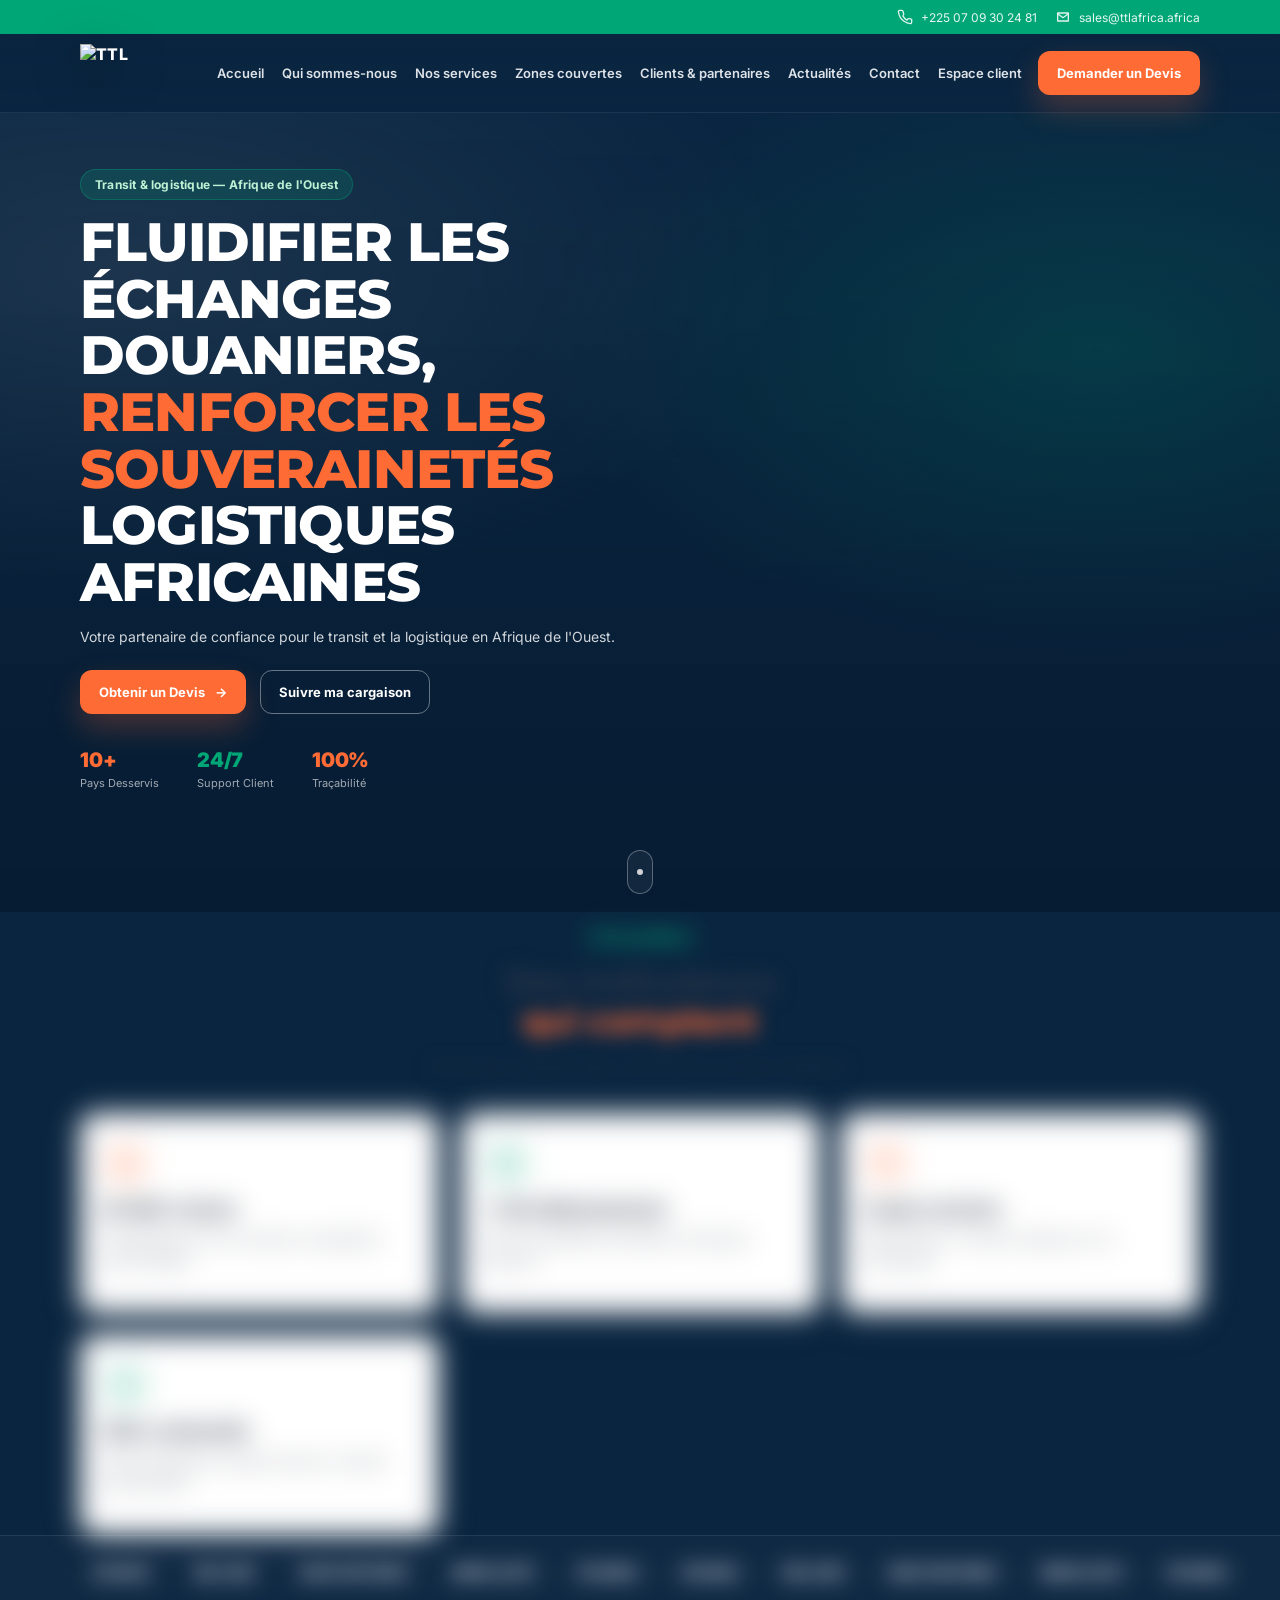
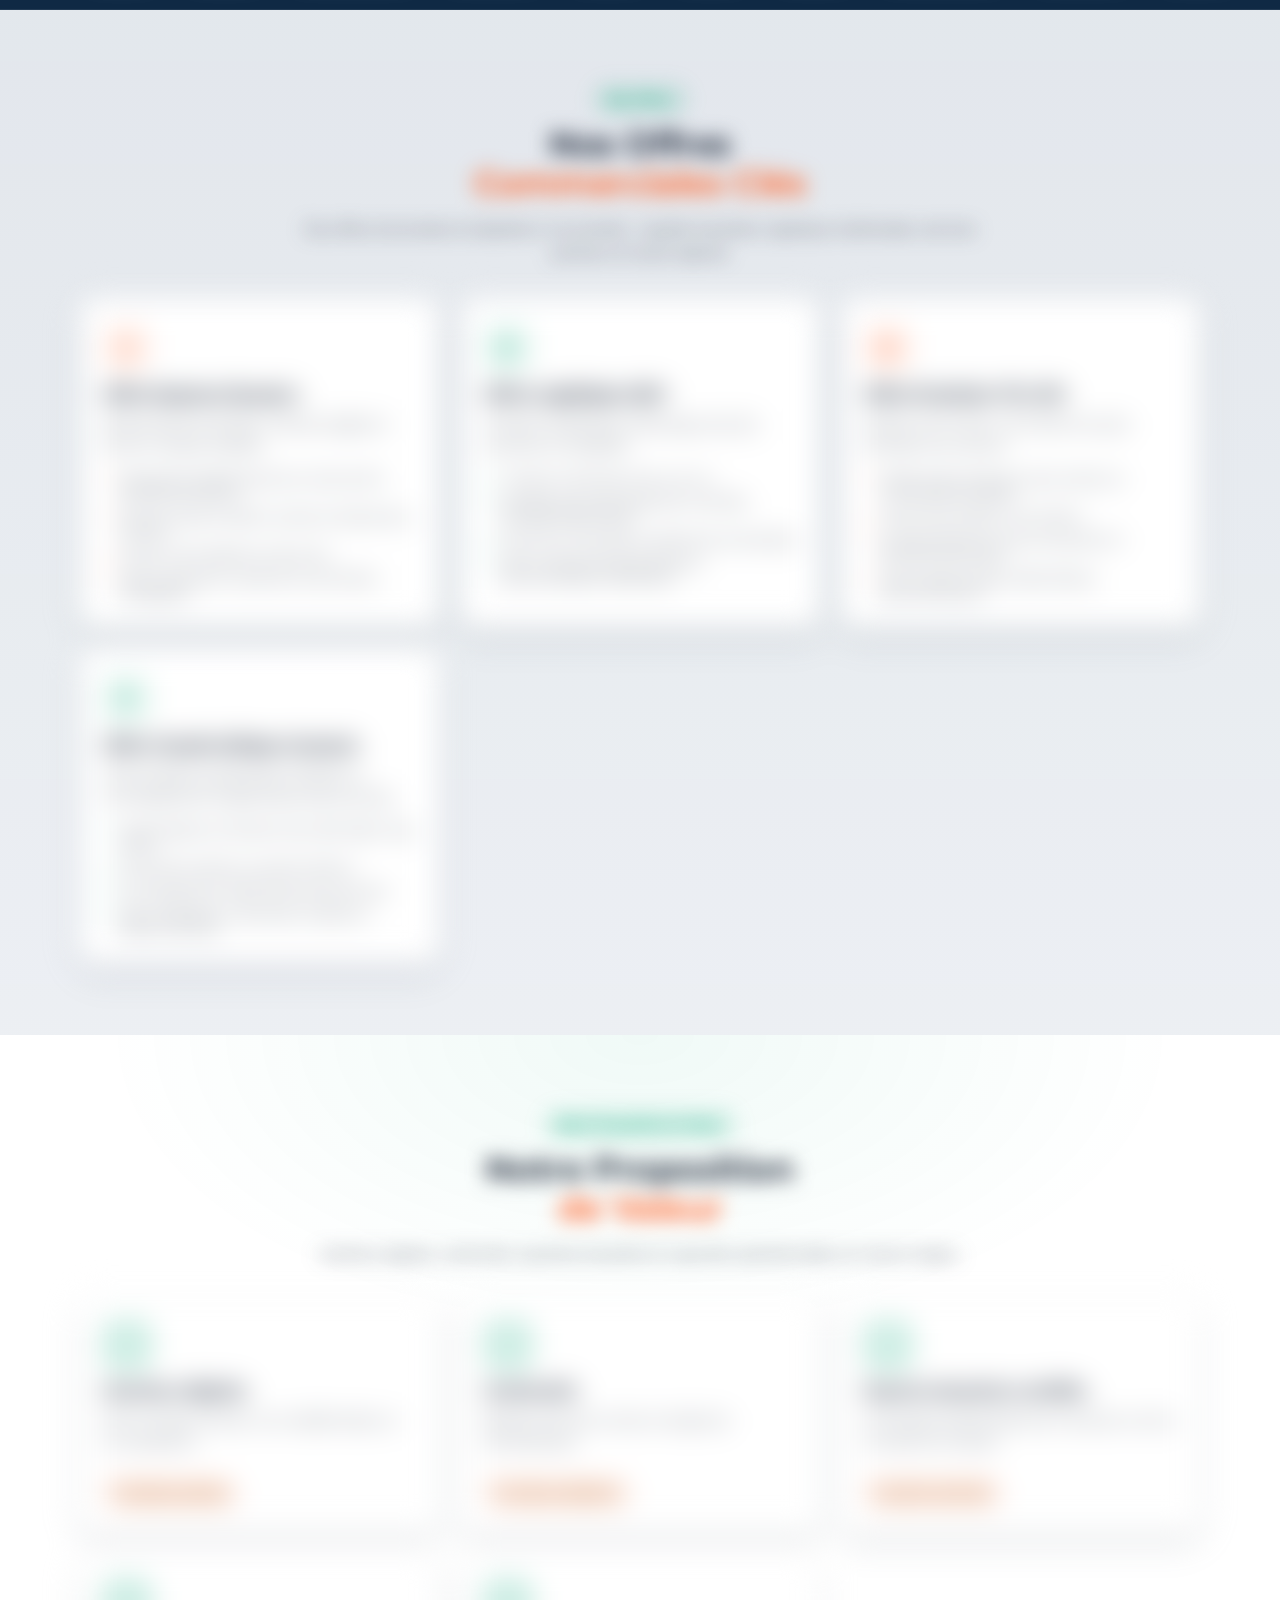
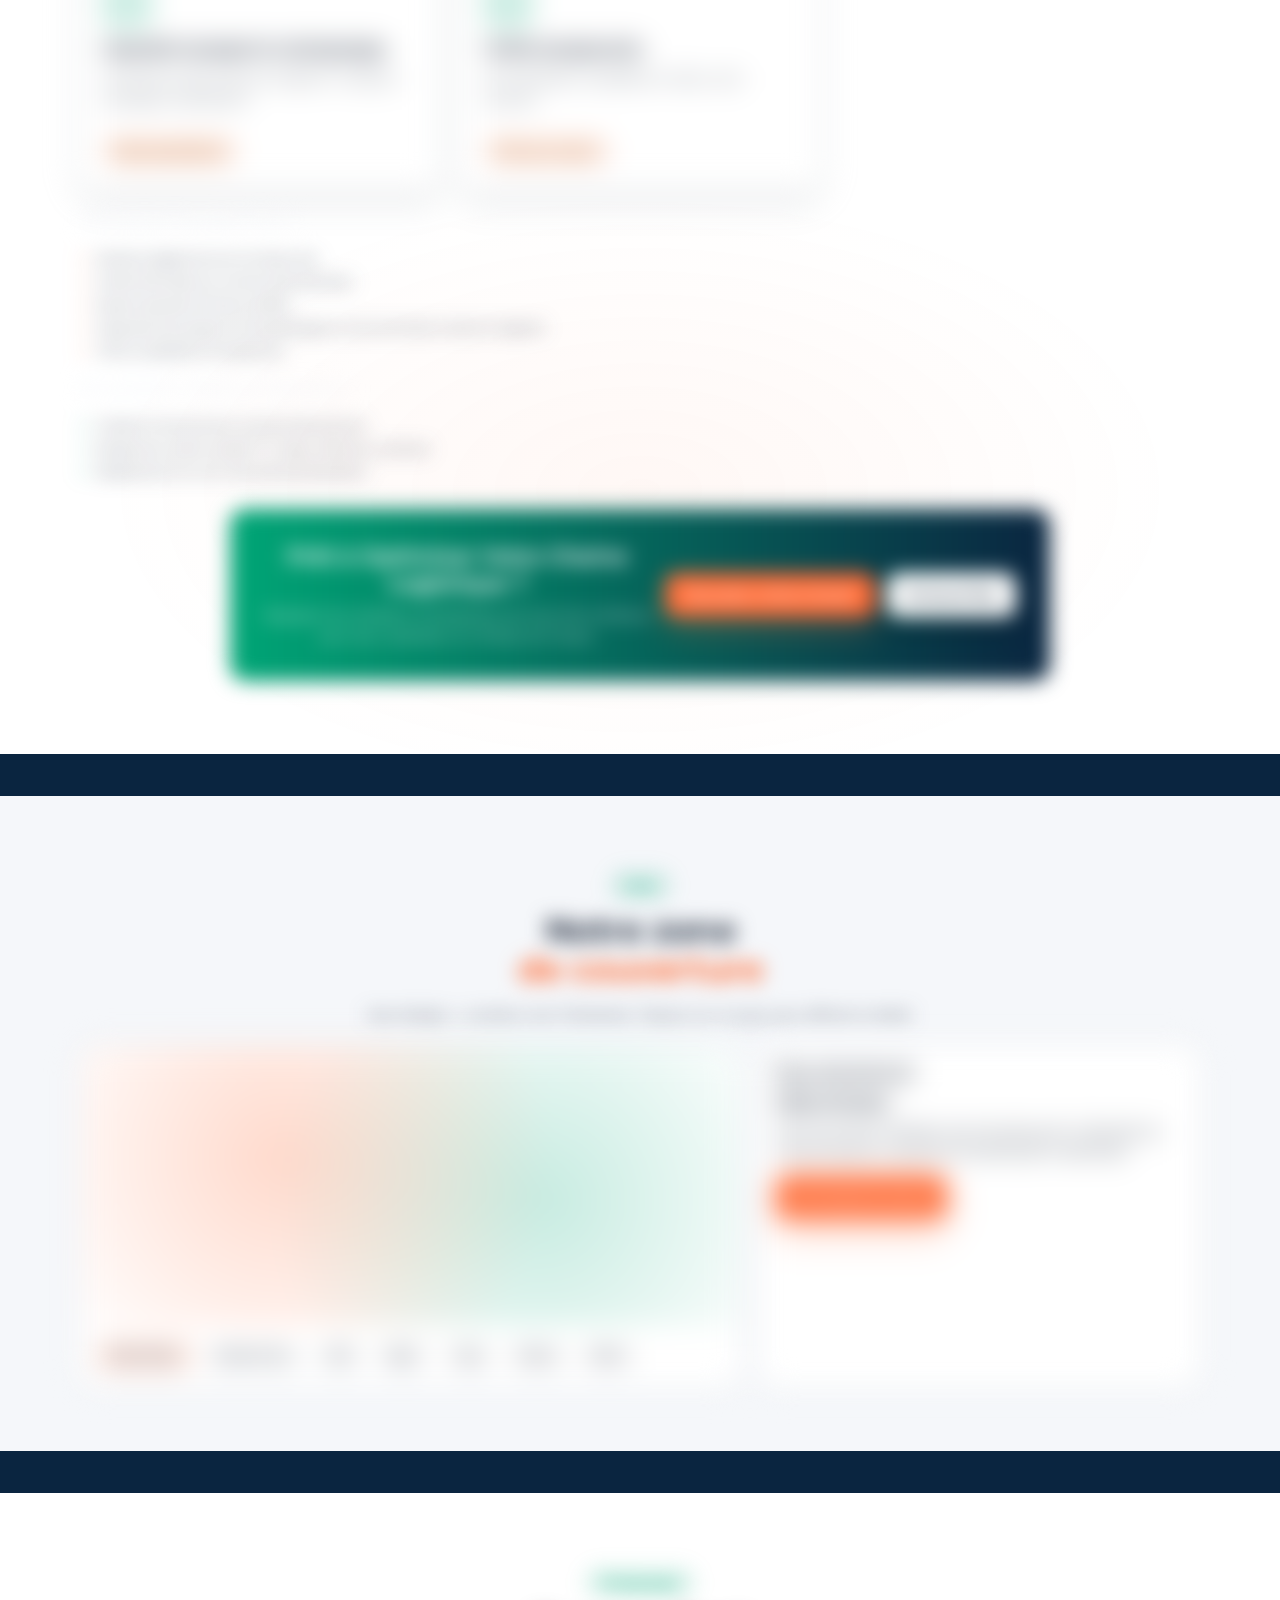
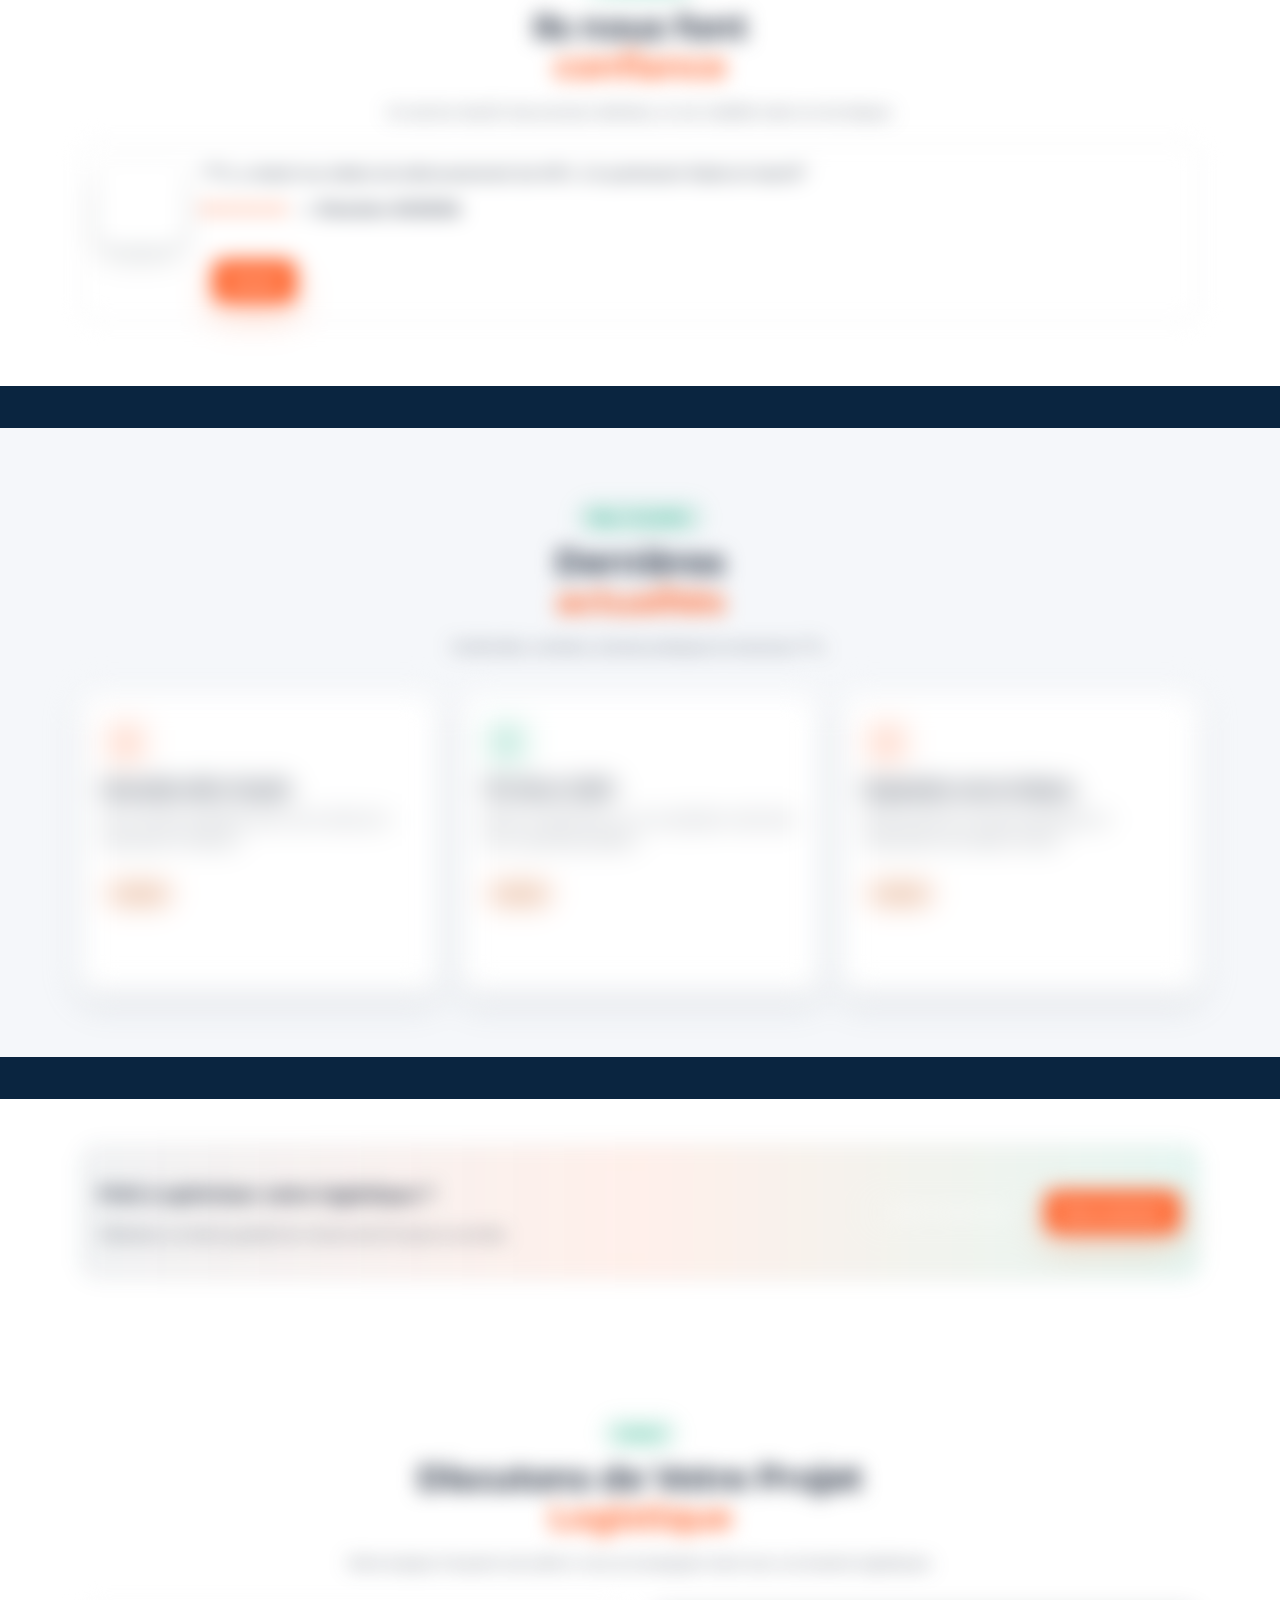
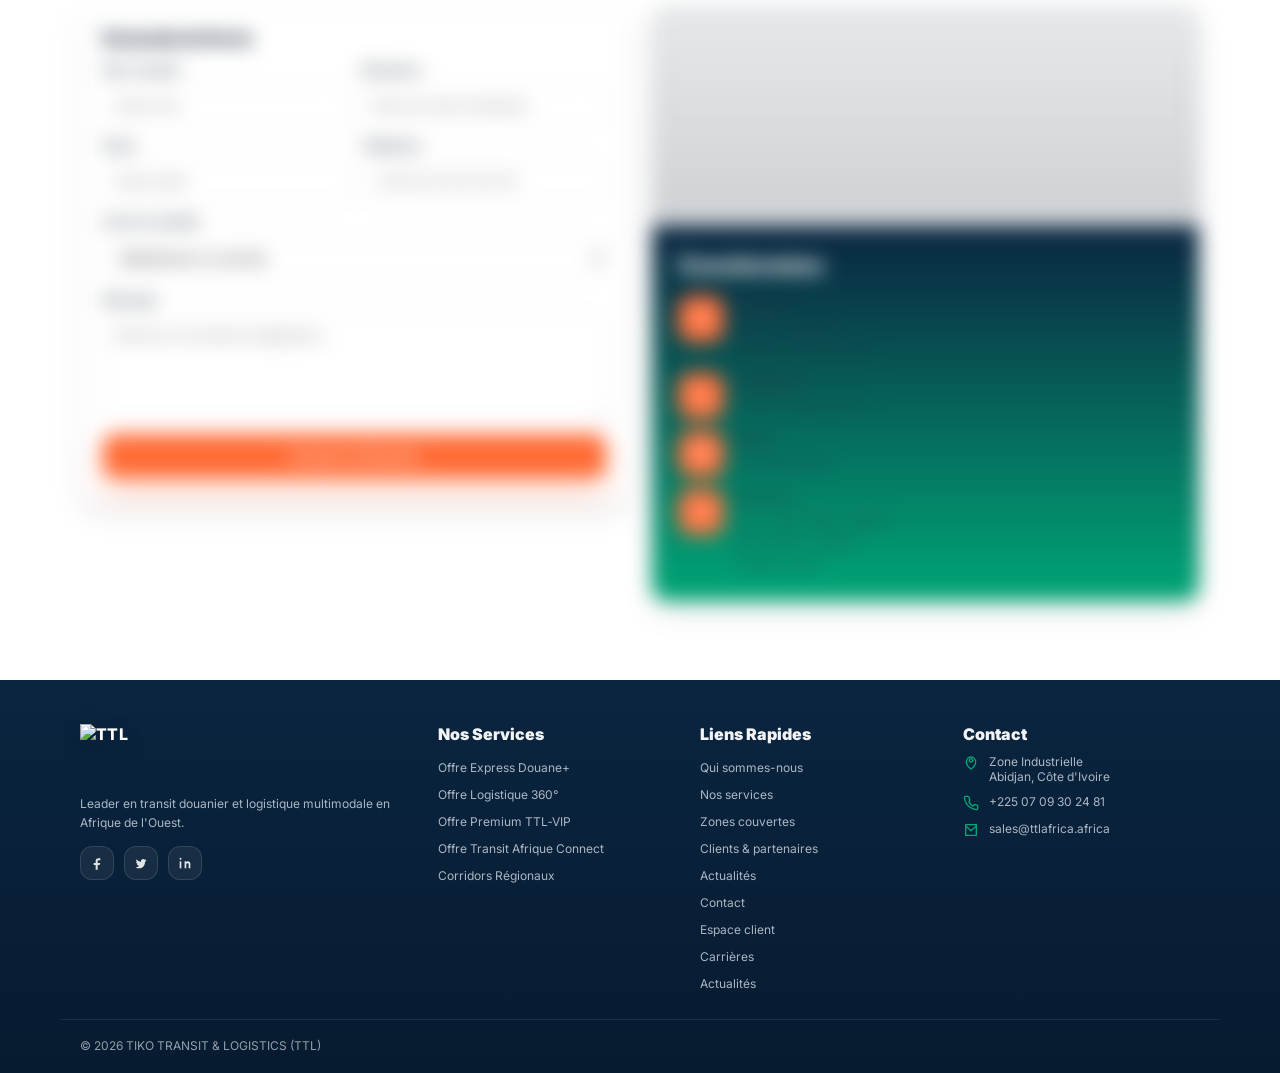
==== index.html @ ece304ce "Add files via upload" ====
<!doctype html>
<html lang="fr">
  <head>
    <meta charset="UTF-8" />
    <meta name="viewport" content="width=device-width, initial-scale=1.0" />
    <title>TIKO TRANSIT &amp; LOGISTICS</title>
    <link rel="preconnect" href="https://fonts.googleapis.com" />
    <link rel="preconnect" href="https://fonts.gstatic.com" crossorigin />
    <link href="https://fonts.googleapis.com/css2?family=Inter:wght@400;500;600;700;800&family=Montserrat:wght@700;800&display=swap" rel="stylesheet" />
    <link rel="stylesheet" href="style.css" />
  </head>
  <body>
    <div class="topbar">
      <div class="container topbar__inner">
        <div class="topbar__spacer"></div>
        <div class="topbar__right">
          <a class="topbar__item" href="tel:+225000000000">
            <svg viewBox="0 0 24 24" fill="none" xmlns="http://www.w3.org/2000/svg" aria-hidden="true">
              <path d="M22 16.9v3a2 2 0 01-2.2 2 19.9 19.9 0 01-8.7-3.1 19.5 19.5 0 01-6-6A19.9 19.9 0 012.1 4.2 2 2 0 014.1 2h3a2 2 0 012 1.7c.2 1.2.5 2.3.9 3.4a2 2 0 01-.5 2.1L9 10.6a16 16 0 006 6l1.4-1.5a2 2 0 012.1-.5c1.1.4 2.2.7 3.4.9A2 2 0 0122 16.9z" stroke="currentColor" stroke-width="2" stroke-linecap="round" stroke-linejoin="round" />
            </svg>
            +225 07 09 30 24 81
          </a>
          <a class="topbar__item" href="mailto:contact@tikotransit.ci">
            <svg viewBox="0 0 24 24" fill="none" xmlns="http://www.w3.org/2000/svg" aria-hidden="true">
              <path d="M4 6h16v12H4V6z" stroke="currentColor" stroke-width="2" stroke-linecap="round" stroke-linejoin="round" />
              <path d="M4 7l8 6 8-6" stroke="currentColor" stroke-width="2" stroke-linecap="round" stroke-linejoin="round" />
            </svg>
             
            sales@ttlafrica.africa
          </a>
        </div>
      </div>
    </div>

    <header class="header" id="top">
      <div class="container header__inner">
        <a class="brand" href="index.html" aria-label="Retour à l'accueil">
          <span class="brand__mark" aria-hidden="true">
            <img class="brand__logo" src="images/Logo TTL Blanc 2.png" alt="TTL" />
          </span>
          <span class="brand__text">
            <span class="brand__title">TIKO TRANSIT</span>
            <span class="brand__subtitle">&amp; LOGISTICS</span>
          </span>
        </a>

        <nav class="nav" aria-label="Navigation principale">
          <a class="nav__link" href="index.html">Accueil</a>
          <a class="nav__link" href="qui-sommes-nous.html">Qui sommes-nous</a>
          <a class="nav__link" href="services.html">Nos services</a>
          <a class="nav__link" href="zones.html">Zones couvertes</a>
          <a class="nav__link" href="partenaires.html">Clients &amp; partenaires</a>
          <a class="nav__link" href="actualites.html">Actualités</a>
          <a class="nav__link" href="contact.html">Contact</a>
          <a class="nav__link" href="espace-client.html">Espace client</a>
        </nav>

        <div class="header__actions">
          <a class="btn btn--primary" href="contact.html">Demander un Devis</a>
          <button class="burger" type="button" aria-label="Ouvrir le menu" aria-expanded="false" aria-controls="mobileMenu">
            <span></span><span></span><span></span>
          </button>
        </div>
      </div>

      <div class="mobile-menu" id="mobileMenu" aria-hidden="true">
        <div class="container mobile-menu__inner">
          <a class="mobile-menu__link" href="index.html">Accueil</a>
          <a class="mobile-menu__link" href="qui-sommes-nous.html">Qui sommes-nous</a>
          <a class="mobile-menu__link" href="services.html">Nos services</a>
          <a class="mobile-menu__link" href="zones.html">Zones couvertes</a>
          <a class="mobile-menu__link" href="partenaires.html">Clients &amp; partenaires</a>
          <a class="mobile-menu__link" href="actualites.html">Actualités</a>
          <a class="mobile-menu__link" href="contact.html">Contact</a>
          <a class="mobile-menu__link" href="espace-client.html">Espace client</a>
          <a class="btn btn--primary mobile-menu__cta" href="contact.html">Demander un Devis</a>
        </div>
      </div>
    </header>

    <main>
      <section class="hero" id="accueil">
        <div class="hero__bg" aria-hidden="true"></div>
        <div class="container hero__inner">
          <div class="hero__left">
            <div class="pill pill--green">Transit &amp; logistique — Afrique de l'Ouest</div>
            <h1 class="hero__title">
              <span class="hero__title--white">FLUIDIFIER LES ÉCHANGES DOUANIERS,</span><br />
              <span class="hero__title--orange">RENFORCER LES SOUVERAINETÉS</span><br />
              <span class="hero__title--white">LOGISTIQUES AFRICAINES</span>
            </h1>
            <p class="hero__desc">
              Votre partenaire de confiance pour le transit et la logistique en Afrique de l'Ouest.
            </p>

            <div class="hero__cta">
              <a class="btn btn--primary" href="contact.html">Obtenir un Devis <span aria-hidden="true">→</span></a>
              <a class="btn btn--ghost" href="espace-client.html">Suivre ma cargaison</a>
            </div>

            <div class="hero__stats">
              <div class="stat">
                <div class="stat__value stat__value--orange">10+</div>
                <div class="stat__label">Pays Desservis</div>
              </div>
              <div class="stat">
                <div class="stat__value stat__value--green">24/7</div>
                <div class="stat__label">Support Client</div>
              </div>
              <div class="stat">
                <div class="stat__value stat__value--orange">100%</div>
                <div class="stat__label">Traçabilité</div>
              </div>
            </div>

            <div class="hero__ticker" data-animate>
              <div class="hero__ticker-item"><strong>2 103</strong> tonnes transportées</div>
              <div class="hero__ticker-sep" aria-hidden="true">|</div>
              <div class="hero__ticker-item"><strong>100%</strong> conformité douanière</div>
            </div>
          </div>

          <div class="hero__right">
            <div class="hero-video" data-animate data-anim="slide-left" aria-label="Présentation vidéo">
              <div class="hero-video__frame">
                <video class="hero-video__media" autoplay muted loop playsinline preload="metadata" poster="images/img.jpg">
                  <source src="videos/hero.mp4" type="video/mp4" />
                </video>
              </div>
            </div>

            <article class="service-pill" data-animate data-anim="slide-left">
              <div class="service-pill__icon service-pill__icon--orange" aria-hidden="true">
                <svg class="hero-ico" viewBox="0 0 24 24" fill="none" xmlns="http://www.w3.org/2000/svg">
                  <path d="M12 3v7" stroke="currentColor" stroke-width="2" stroke-linecap="round" />
                  <path d="M7 10h10" stroke="currentColor" stroke-width="2" stroke-linecap="round" />
                  <path d="M4 14l8-4 8 4" stroke="currentColor" stroke-width="2" stroke-linejoin="round" />
                  <path d="M5 14v4c0 1.1.9 2 2 2h10c1.1 0 2-.9 2-2v-4" stroke="currentColor" stroke-width="2" stroke-linecap="round" stroke-linejoin="round" />
                  <path d="M8 20a4 4 0 008 0" stroke="currentColor" stroke-width="2" stroke-linecap="round" />
                </svg>
              </div>
              <div class="service-pill__body">
                <h3 class="service-pill__title">Transit Maritime</h3>
                <p class="service-pill__text">Solutions complètes de fret maritime et douane</p>
              </div>
            </article>

            <article class="service-pill" data-animate data-anim="slide-left">
              <div class="service-pill__icon service-pill__icon--green" aria-hidden="true">
                <svg class="hero-ico" viewBox="0 0 24 24" fill="none" xmlns="http://www.w3.org/2000/svg">
                  <path d="M3 7h11v10H3V7z" stroke="currentColor" stroke-width="2" stroke-linejoin="round" />
                  <path d="M14 10h4l3 3v4h-7V10z" stroke="currentColor" stroke-width="2" stroke-linejoin="round" />
                  <path d="M6 17a2 2 0 104 0" stroke="currentColor" stroke-width="2" stroke-linecap="round" />
                  <path d="M17 17a2 2 0 104 0" stroke="currentColor" stroke-width="2" stroke-linecap="round" />
                </svg>
              </div>
              <div class="service-pill__body">
                <h3 class="service-pill__title">Logistique Terrestre</h3>
                <p class="service-pill__text">Transport routier sur tous les corridors régionaux</p>
              </div>
            </article>

            <article class="service-pill" data-animate data-anim="slide-left">
              <div class="service-pill__icon service-pill__icon--orange" aria-hidden="true">
                <svg class="hero-ico" viewBox="0 0 24 24" fill="none" xmlns="http://www.w3.org/2000/svg">
                  <path d="M12 22a10 10 0 100-20 10 10 0 000 20z" stroke="currentColor" stroke-width="2" />
                  <path d="M12 6v6l4 2" stroke="currentColor" stroke-width="2" stroke-linecap="round" stroke-linejoin="round" />
                </svg>
              </div>
              <div class="service-pill__body">
                <h3 class="service-pill__title">Corridors Régionaux</h3>
                <p class="service-pill__text">Transit &amp; corridors vers Burkina, Mali, Niger, Togo, Ghana</p>
              </div>
            </article>
          </div>
        </div>

        <a class="scroll-indicator" href="#apropos" aria-label="Aller à la section À propos">
          <span class="scroll-indicator__dot" aria-hidden="true"></span>
        </a>
      </section>

      <section class="home-kpis" aria-label="TTL en chiffres">
        <div class="container">
          <div class="center-head" data-animate>
            <div class="pill pill--light">TTL en chiffres</div>
            <h2 class="section-title">Des indicateurs<br /><span class="accent">qui comptent</span></h2>
            <p class="muted center">Performance opérationnelle, conformité et couverture régionale.</p>
          </div>

          <div class="cards-grid" data-animate data-stagger>
            <article class="card" data-animate data-anim="slide-up">
              <div class="card__icon card__icon--orange" aria-hidden="true">
                <svg viewBox="0 0 24 24" fill="none" xmlns="http://www.w3.org/2000/svg">
                  <path d="M3 7h11v10H3V7z" stroke="currentColor" stroke-width="2" stroke-linejoin="round" />
                  <path d="M14 10h4l3 3v4h-7V10z" stroke="currentColor" stroke-width="2" stroke-linejoin="round" />
                  <path d="M6 17a2 2 0 104 0" stroke="currentColor" stroke-width="2" stroke-linecap="round" />
                  <path d="M17 17a2 2 0 104 0" stroke="currentColor" stroke-width="2" stroke-linecap="round" />
                </svg>
              </div>
              <h3 class="card__title">20 000+ tonnes</h3>
              <p class="card__text">Transportées sur nos corridors et opérations multi-modales.</p>
            </article>

            <article class="card" data-animate data-anim="slide-up">
              <div class="card__icon card__icon--green" aria-hidden="true">
                <svg viewBox="0 0 24 24" fill="none" xmlns="http://www.w3.org/2000/svg">
                  <path d="M12 22a10 10 0 100-20 10 10 0 000 20z" stroke="currentColor" stroke-width="2" />
                  <path d="M12 6v6l4 2" stroke="currentColor" stroke-width="2" stroke-linecap="round" stroke-linejoin="round" />
                </svg>
              </div>
              <h3 class="card__title">&lt; 24h dédouanement</h3>
              <p class="card__text">Pour les opérations prioritaires via Express Douane+.</p>
            </article>

            <article class="card" data-animate data-anim="slide-up">
              <div class="card__icon card__icon--orange" aria-hidden="true">
                <svg viewBox="0 0 24 24" fill="none" xmlns="http://www.w3.org/2000/svg">
                  <path d="M12 21s7-5.2 7-11a7 7 0 10-14 0c0 5.8 7 11 7 11z" stroke="currentColor" stroke-width="2" stroke-linecap="round" stroke-linejoin="round" />
                  <path d="M12 10.5a2.5 2.5 0 100-5 2.5 2.5 0 000 5z" stroke="currentColor" stroke-width="2" stroke-linecap="round" stroke-linejoin="round" />
                </svg>
              </div>
              <h3 class="card__title">6 pays couverts</h3>
              <p class="card__text">Côte d'Ivoire + corridors régionaux vers l'hinterland.</p>
            </article>

            <article class="card" data-animate data-anim="slide-up">
              <div class="card__icon card__icon--green" aria-hidden="true">
                <svg viewBox="0 0 24 24" fill="none" xmlns="http://www.w3.org/2000/svg">
                  <path d="M9 12l2 2 4-4" stroke="currentColor" stroke-width="2" stroke-linecap="round" stroke-linejoin="round" />
                  <path d="M12 22s8-4 8-10V6l-8-4-8 4v6c0 6 8 10 8 10z" stroke="currentColor" stroke-width="2" stroke-linecap="round" stroke-linejoin="round" />
                </svg>
              </div>
              <h3 class="card__title">100% conformité</h3>
              <p class="card__text">Process rigoureux, experts internes, contrôle documentaire.</p>
            </article>
          </div>
        </div>
      </section>

      <section class="logo-marquee" aria-label="Ils nous font confiance">
        <div class="container" data-animate>
          <div class="logo-marquee__track" aria-hidden="true">
            <span class="logo-marquee__item">SOGENA</span>
            <span class="logo-marquee__item">BOLLORE</span>
            <span class="logo-marquee__item">AGRO PARTNERS</span>
            <span class="logo-marquee__item">MINES &amp; BTP</span>
            <span class="logo-marquee__item">PHARMA</span>
            <span class="logo-marquee__item">SOGENA</span>
            <span class="logo-marquee__item">BOLLORE</span>
            <span class="logo-marquee__item">AGRO PARTNERS</span>
            <span class="logo-marquee__item">MINES &amp; BTP</span>
            <span class="logo-marquee__item">PHARMA</span>
          </div>
        </div>
      </section>

      <section class="services" id="services">
        <div class="container">
          <div class="center-head" data-animate>
            <div class="pill pill--light">Nos Offres</div>
            <h2 class="section-title">
              Nos Offres<br />
              <span class="accent">Commerciales Clés</span>
            </h2>
            <p class="muted center">
              Des offres structurées et adaptées à vos priorités : rapidité douanière, logistique multimodale,
              services premium et transit régional.
            </p>
          </div>

          <div class="cards-grid" data-animate data-stagger>
            <article class="card" data-animate data-anim="slide-up">
              <div class="card__icon card__icon--orange" aria-hidden="true">
                <svg viewBox="0 0 24 24" fill="none" xmlns="http://www.w3.org/2000/svg">
                  <path d="M8 3h6l3 3v15H8V3z" stroke="currentColor" stroke-width="2" stroke-linejoin="round" />
                  <path d="M14 3v4h4" stroke="currentColor" stroke-width="2" stroke-linecap="round" stroke-linejoin="round" />
                  <path d="M10 12h6" stroke="currentColor" stroke-width="2" stroke-linecap="round" />
                  <path d="M10 16h5" stroke="currentColor" stroke-width="2" stroke-linecap="round" />
                </svg>
              </div>
              <h3 class="card__title">Offre Express Douane+</h3>
              <p class="card__text">Dédouanement prioritaire, interface digitale et prise en charge complète.</p>
              <ul class="list">
                <li>Déclaration et dédouanement en moins de 24h (produits prioritaires)</li>
                <li>Prise en charge complète : portuaire, aéroportuaire, terrestre</li>
                <li>Interface client digitale en temps réel</li>
                <li>Cible : importateurs, opérateurs économiques stratégiques</li>
              </ul>
            </article>

            <article class="card" data-animate data-anim="slide-up">
              <div class="card__icon card__icon--green" aria-hidden="true">
                <svg viewBox="0 0 24 24" fill="none" xmlns="http://www.w3.org/2000/svg">
                  <path d="M12 3l8 4-8 4-8-4 8-4z" stroke="currentColor" stroke-width="2" stroke-linejoin="round" />
                  <path d="M4 7v10l8 4 8-4V7" stroke="currentColor" stroke-width="2" stroke-linejoin="round" />
                  <path d="M12 11v10" stroke="currentColor" stroke-width="2" stroke-linecap="round" />
                </svg>
              </div>
              <h3 class="card__title">Offre Logistique 360°</h3>
              <p class="card__text">Transport multimodal, entreposage sécurisé, assurance et traçabilité.</p>
              <ul class="list list--green">
                <li>Transport multimodal (route, mer, air)</li>
                <li>Entrepôts sécurisés (température contrôlée, stockage longue durée)</li>
                <li>Assurance et traçabilité complète des marchandises</li>
                <li>Cible : entreprises agroalimentaires, pharmaceutiques, industrielles</li>
              </ul>
            </article>

            <article class="card" data-animate data-anim="slide-up">
              <div class="card__icon card__icon--orange" aria-hidden="true">
                <svg viewBox="0 0 24 24" fill="none" xmlns="http://www.w3.org/2000/svg">
                  <path d="M12 22a10 10 0 100-20 10 10 0 000 20z" stroke="currentColor" stroke-width="2" />
                  <path d="M12 16a4 4 0 100-8 4 4 0 000 8z" stroke="currentColor" stroke-width="2" />
                  <path d="M12 12h7" stroke="currentColor" stroke-width="2" stroke-linecap="round" />
                  <path d="M19 12l-2-2" stroke="currentColor" stroke-width="2" stroke-linecap="round" />
                  <path d="M19 12l-2 2" stroke="currentColor" stroke-width="2" stroke-linecap="round" />
                </svg>
              </div>
              <h3 class="card__title">Offre Premium TTL‑VIP</h3>
              <p class="card__text">Gestion clé‑en‑main, suivi 24h/24 et accès prioritaire aux services.</p>
              <ul class="list">
                <li>Gestion clé‑en‑main pour hauts volumes ou marchandises sensibles</li>
                <li>Gestionnaires dédiés / Suivi 24h/24</li>
                <li>Accès prioritaire aux services douaniers et partenaires portuaires</li>
                <li>Cible : grands comptes, diplomatiques, gouvernementaux</li>
              </ul>
            </article>

            <article class="card" data-animate data-anim="slide-up">
              <div class="card__icon card__icon--green" aria-hidden="true">
                <svg viewBox="0 0 24 24" fill="none" xmlns="http://www.w3.org/2000/svg">
                  <path d="M12 21s7-5.2 7-11a7 7 0 10-14 0c0 5.8 7 11 7 11z" stroke="currentColor" stroke-width="2" stroke-linecap="round" stroke-linejoin="round" />
                  <path d="M12 10.5a2.5 2.5 0 100-5 2.5 2.5 0 000 5z" stroke="currentColor" stroke-width="2" stroke-linecap="round" stroke-linejoin="round" />
                </svg>
              </div>
              <h3 class="card__title">Offre Transit Afrique Connect</h3>
              <p class="card__text">Transit régional, partenariats frontaliers et accompagnement réglementaire pays par pays.</p>
              <ul class="list list--green">
                <li>Transit régional vers Burkina Faso, Mali, Niger, Togo, Ghana</li>
                <li>Partenariats solides aux postes frontières</li>
                <li>Accompagnement réglementaire pays par pays</li>
                <li>Cible : distributeurs, exportateurs régionaux, bailleurs de fonds</li>
              </ul>
            </article>
          </div>
        </div>
      </section>

      <section class="why" id="pourquoi">
        <div class="container">
          <div class="center-head" data-animate>
            <div class="pill pill--light">Notre Proposition de Valeur</div>
            <h2 class="section-title">
              Notre Proposition<br />
              <span class="accent">de Valeur</span>
            </h2>
            <p class="muted center">
              Interface digitale, conformité, expertise douanière et capacités opérationnelles sur toute la région.
            </p>
          </div>

          <div class="why__grid" data-animate data-stagger>
            <article class="why-card" data-animate data-anim="slide-up">
              <div class="why-card__icon" aria-hidden="true">
                <svg viewBox="0 0 24 24" fill="none" xmlns="http://www.w3.org/2000/svg">
                  <path d="M12 2l8 4v6c0 5-3.4 9.4-8 10-4.6-.6-8-5-8-10V6l8-4z" stroke="currentColor" stroke-width="2" stroke-linejoin="round" />
                  <path d="M9 12l2 2 4-4" stroke="currentColor" stroke-width="2" stroke-linecap="round" stroke-linejoin="round" />
                </svg>
              </div>
              <h3>Interface digitale</h3>
              <p>Suivi en temps réel pour une visibilité totale sur vos opérations.</p>
              <div class="tag">Tracking &amp; reporting</div>
            </article>
            <article class="why-card" data-animate data-anim="slide-up">
              <div class="why-card__icon" aria-hidden="true">
                <svg viewBox="0 0 24 24" fill="none" xmlns="http://www.w3.org/2000/svg">
                  <path d="M12 22a10 10 0 100-20 10 10 0 000 20z" stroke="currentColor" stroke-width="2" stroke-linecap="round" stroke-linejoin="round" />
                  <path d="M12 6v6l4 2" stroke="currentColor" stroke-width="2" stroke-linecap="round" stroke-linejoin="round" />
                </svg>
              </div>
              <h3>Conformité</h3>
              <p>Respect strict des normes et exigences internationales.</p>
              <div class="tag">Procédures maîtrisées</div>
            </article>
            <article class="why-card" data-animate data-anim="slide-up">
              <div class="why-card__icon" aria-hidden="true">
                <svg viewBox="0 0 24 24" fill="none" xmlns="http://www.w3.org/2000/svg">
                  <path d="M12 12m-3 0a3 3 0 106 0 3 3 0 10-6 0" stroke="currentColor" stroke-width="2" />
                  <path d="M3 12a9 9 0 0118 0" stroke="currentColor" stroke-width="2" stroke-linecap="round" />
                  <path d="M6.5 12a5.5 5.5 0 0111 0" stroke="currentColor" stroke-width="2" stroke-linecap="round" />
                </svg>
              </div>
              <h3>Experts douaniers certifiés</h3>
              <p>Une équipe expérimentée pour sécuriser vos flux et réduire les risques.</p>
              <div class="tag">Conseil &amp; conformité</div>
            </article>
            <article class="why-card" data-animate data-anim="slide-up">
              <div class="why-card__icon" aria-hidden="true">
                <svg viewBox="0 0 24 24" fill="none" xmlns="http://www.w3.org/2000/svg">
                  <path d="M12 15a5 5 0 100-10 5 5 0 000 10z" stroke="currentColor" stroke-width="2" stroke-linecap="round" stroke-linejoin="round" />
                  <path d="M8 14l-1 8 5-3 5 3-1-8" stroke="currentColor" stroke-width="2" stroke-linecap="round" stroke-linejoin="round" />
                </svg>
              </div>
              <h3>Capacité transport &amp; entreposage</h3>
              <p>Couverture Côte d'Ivoire et régional : transport, stockage et distribution.</p>
              <div class="tag">Réseau opérationnel</div>
            </article>
            <article class="why-card" data-animate data-anim="slide-up">
              <div class="why-card__icon" aria-hidden="true">
                <svg viewBox="0 0 24 24" fill="none" xmlns="http://www.w3.org/2000/svg">
                  <path d="M4 12a8 8 0 0116 0" stroke="currentColor" stroke-width="2" stroke-linecap="round" />
                  <path d="M4 12v4a2 2 0 002 2h2" stroke="currentColor" stroke-width="2" stroke-linecap="round" stroke-linejoin="round" />
                  <path d="M20 12v4a2 2 0 01-2 2h-2" stroke="currentColor" stroke-width="2" stroke-linecap="round" stroke-linejoin="round" />
                  <path d="M9 22h6" stroke="currentColor" stroke-width="2" stroke-linecap="round" />
                </svg>
              </div>
              <h3>Tarifs transparents</h3>
              <p>Une tarification compétitive et claire, sans surprise.</p>
              <div class="tag">Offres sur-mesure</div>
            </article>
          </div>

          <div class="value-prop" data-animate>
            <div class="value-prop__col">
              <h3 class="value-prop__title">Pourquoi choisir TTL ?</h3>
              <ul class="list">
                <li>Interface digitale de suivi en temps réel</li>
                <li>Conformité totale aux normes internationales</li>
                <li>Experts douaniers formés certifiés</li>
                <li>Capacités de transport et d'entreposage sur tout le territoire ivoirien et régional</li>
                <li>Tarifs compétitifs et transparents</li>
              </ul>
            </div>
            <div class="value-prop__col">
              <h3 class="value-prop__title">Prochaine étape proposée :</h3>
              <ul class="list list--green">
                <li>Création d'une brochure commerciale premium</li>
                <li>Design de la charte visuelle TTL (logo, uniformes, camions)</li>
                <li>Déploiement d'un mini-site web de présentation</li>
              </ul>
            </div>
          </div>

          <div class="mini-cta" data-animate>
            <div class="mini-cta__inner">
              <div>
                <h3>Prêt à Optimiser Votre Chaîne Logistique ?</h3>
                <p>Rejoignez les centaines d'entreprises qui nous font confiance pour leurs opérations en Afrique de l'Ouest.</p>
              </div>
              <div class="mini-cta__actions">
                <a class="btn btn--primary" href="contact.html">Demander un Devis Gratuit</a>
                <a class="btn btn--dark" href="services.html">En Savoir Plus</a>
              </div>
            </div>
          </div>
        </div>
      </section>

      <section class="coverage" aria-label="Notre zone de couverture">
        <div class="container">
          <div class="center-head" data-animate>
            <div class="pill pill--light">Carte</div>
            <h2 class="section-title">Notre zone<br /><span class="accent">de couverture</span></h2>
            <p class="muted center">Hub Abidjan + corridors vers l'hinterland. Cliquez sur un pays pour afficher le détail.</p>
          </div>

          <div class="coverage__grid" data-animate>
            <div class="coverage__map" data-animate data-anim="slide-right">
              <div class="coverage__map-inner" role="img" aria-label="Carte Afrique de l'Ouest"></div>
              <div class="coverage__chips">
                <button class="chip is-active" type="button" data-country="Côte d'Ivoire">Côte d'Ivoire</button>
                <button class="chip" type="button" data-country="Burkina Faso">Burkina Faso</button>
                <button class="chip" type="button" data-country="Mali">Mali</button>
                <button class="chip" type="button" data-country="Niger">Niger</button>
                <button class="chip" type="button" data-country="Togo">Togo</button>
                <button class="chip" type="button" data-country="Ghana">Ghana</button>
                <button class="chip" type="button" data-country="Bénin">Bénin</button>
              </div>
            </div>

            <aside class="coverage__panel" data-animate data-anim="slide-left">
              <div class="coverage__title">Pays sélectionné</div>
              <div class="coverage__country" id="coverageCountry">Côte d'Ivoire</div>
              <div class="coverage__text" id="coverageText">Hub principal: Abidjan (port &amp; aéroport). Opérations import/export, express et distribution nationale.</div>
              <div style="margin-top: 14px; display: flex; gap: 12px; flex-wrap: wrap;">
                <a class="btn btn--primary" href="zones.html">Voir toutes les zones</a>
                <a class="btn btn--ghost" href="contact.html">Planifier un transit</a>
              </div>
            </aside>
          </div>
        </div>
      </section>

      <section class="testimonials" aria-label="Témoignages clients">
        <div class="container">
          <div class="center-head" data-animate>
            <div class="pill pill--light">Témoignages</div>
            <h2 class="section-title">Ils nous font<br /><span class="accent">confiance</span></h2>
            <p class="muted center">Un service réactif, des process maîtrisés, et une visibilité claire sur les étapes.</p>
          </div>

          <div class="testimonial" data-animate>
            <div class="testimonial__top">
              <div class="testimonial__photo" id="testimonialPhoto" aria-hidden="true"></div>
              <div>
                <div class="testimonial__quote" id="testimonialQuote">"TTL a réduit nos délais de dédouanement de 40%. Un partenaire fiable et réactif."</div>
                <div class="testimonial__meta">
                  <div class="testimonial__stars" id="testimonialStars" aria-label="Note 5 sur 5">★★★★★</div>
                  <div class="testimonial__author" id="testimonialAuthor">— Direction SOGENA</div>
                </div>
              </div>
            </div>
            <div class="testimonial__actions">
              <button class="btn btn--ghost" type="button" id="testimonialPrev">Précédent</button>
              <button class="btn btn--primary" type="button" id="testimonialNext">Suivant</button>
            </div>
          </div>
        </div>
      </section>

      <section class="home-blog" aria-label="Blog et actualités">
        <div class="container">
          <div class="center-head" data-animate>
            <div class="pill pill--light">Blog / Actualités</div>
            <h2 class="section-title">Dernières<br /><span class="accent">actualités</span></h2>
            <p class="muted center">Conformité, corridors, bonnes pratiques et annonces TTL.</p>
          </div>

          <div class="cards-grid" data-animate data-stagger>
            <article class="card" data-animate data-anim="slide-up">
              <div class="card__icon card__icon--orange" aria-hidden="true">
                <svg viewBox="0 0 24 24" fill="none" xmlns="http://www.w3.org/2000/svg">
                  <path d="M8 3h6l3 3v15H8V3z" stroke="currentColor" stroke-width="2" stroke-linejoin="round" />
                  <path d="M14 3v4h4" stroke="currentColor" stroke-width="2" stroke-linecap="round" stroke-linejoin="round" />
                  <path d="M10 12h6" stroke="currentColor" stroke-width="2" stroke-linecap="round" />
                  <path d="M10 16h5" stroke="currentColor" stroke-width="2" stroke-linecap="round" />
                </svg>
              </div>
              <h3 class="card__title">Nouvelle offre Transit</h3>
              <p class="card__text">Des corridors optimisés avec suivi renforcé et partenaires frontières.</p>
              <div class="tag">01/03/26</div>
              <div style="margin-top: 14px;"><a class="btn btn--ghost" href="actualites.html">Lire +</a></div>
            </article>

            <article class="card" data-animate data-anim="slide-up">
              <div class="card__icon card__icon--green" aria-hidden="true">
                <svg viewBox="0 0 24 24" fill="none" xmlns="http://www.w3.org/2000/svg">
                  <path d="M12 21s7-5.2 7-11a7 7 0 10-14 0c0 5.8 7 11 7 11z" stroke="currentColor" stroke-width="2" stroke-linecap="round" stroke-linejoin="round" />
                  <path d="M12 10.5a2.5 2.5 0 100-5 2.5 2.5 0 000 5z" stroke="currentColor" stroke-width="2" stroke-linecap="round" stroke-linejoin="round" />
                </svg>
              </div>
              <h3 class="card__title">TTL livre 2 103T</h3>
              <p class="card__text">Retour d'expérience sur une opération multi-sites avec reporting quotidien.</p>
              <div class="tag">15/02/26</div>
              <div style="margin-top: 14px;"><a class="btn btn--ghost" href="actualites.html">Lire +</a></div>
            </article>

            <article class="card" data-animate data-anim="slide-up">
              <div class="card__icon card__icon--orange" aria-hidden="true">
                <svg viewBox="0 0 24 24" fill="none" xmlns="http://www.w3.org/2000/svg">
                  <path d="M12 22a10 10 0 100-20 10 10 0 000 20z" stroke="currentColor" stroke-width="2" />
                  <path d="M12 6v6l4 2" stroke="currentColor" stroke-width="2" stroke-linecap="round" stroke-linejoin="round" />
                </svg>
              </div>
              <h3 class="card__title">Expansion vers le Ghana</h3>
              <p class="card__text">Renforcement du réseau partenaires et amélioration des délais corridor.</p>
              <div class="tag">10/02/26</div>
              <div style="margin-top: 14px;"><a class="btn btn--ghost" href="actualites.html">Lire +</a></div>
            </article>
          </div>
        </div>
      </section>

      <section class="home-final-cta" aria-label="Appel à l'action">
        <div class="container">
          <div class="home-final-cta__inner" data-animate>
            <div>
              <h3>Prêt à optimiser votre logistique ?</h3>
              <p>Obtenez un devis gratuit en moins de 2h (jours ouvrés).</p>
            </div>
            <div class="home-final-cta__actions">
              <a class="btn btn--ghost" href="tel:+225000000000">+225 07 09 30 24 81</a>
              <a class="btn btn--primary" href="contact.html">Nous contacter</a>
            </div>
          </div>
        </div>
      </section>

      <section class="contact" id="contact">
        <div class="container">
          <div class="center-head" data-animate>
            <div class="pill pill--light">Contact</div>
            <h2 class="section-title">Discutons de Votre Projet<br /><span class="accent">Logistique</span></h2>
            <p class="muted center">Notre équipe d'experts est prête à vous accompagner dans tous vos besoins logistiques.</p>
          </div>

          <div class="contact__grid" data-animate>
            <form class="form" action="#" method="post">
              <div class="form__title">Demande de Devis</div>
              <div class="form__grid">
                <div class="field">
                  <label for="name">Nom complet</label>
                  <input id="name" name="name" type="text" placeholder="Votre nom" required />
                </div>
                <div class="field">
                  <label for="company">Entreprise</label>
                  <input id="company" name="company" type="text" placeholder="Nom de votre entreprise" />
                </div>
                <div class="field">
                  <label for="email">Email</label>
                  <input id="email" name="email" type="email" placeholder="Votre email" required />
                </div>
                <div class="field">
                  <label for="phone">Téléphone</label>
                  <input id="phone" name="phone" type="tel" placeholder="+225 XX XX XX XX XX" />
                </div>
                <div class="field field--full">
                  <label for="service">Service souhaité</label>
                  <select id="service" name="service" required>
                    <option value="" selected disabled>Sélectionner un service</option>
                    <option>Transit Maritime</option>
                    <option>Transport Terrestre</option>
                    <option>Transit Douanier</option>
                    <option>Entreposage &amp; Distribution</option>
                    <option>Corridors Régionaux</option>
                    <option>Services Express</option>
                  </select>
                </div>
                <div class="field field--full">
                  <label for="message">Message</label>
                  <textarea id="message" name="message" rows="5" placeholder="Décrivez vos besoins logistiques..." required></textarea>
                </div>
              </div>
              <button class="btn btn--primary btn--wide" type="submit">Envoyer la Demande</button>
            </form>

            <aside class="contact-card">
              <div class="contact-card__image" role="img" aria-label="Illustration logistique"></div>
              <div class="contact-card__body">
                <div class="contact-card__title">Coordonnées</div>
                <div class="contact-items">
                  <div class="contact-item">
                    <span class="contact-item__icon" aria-hidden="true">
                      <svg viewBox="0 0 24 24" fill="none" xmlns="http://www.w3.org/2000/svg">
                        <path d="M12 21s7-5.2 7-11a7 7 0 10-14 0c0 5.8 7 11 7 11z" stroke="currentColor" stroke-width="2" stroke-linecap="round" stroke-linejoin="round" />
                        <path d="M12 10.5a2.5 2.5 0 100-5 2.5 2.5 0 000 5z" stroke="currentColor" stroke-width="2" stroke-linecap="round" stroke-linejoin="round" />
                      </svg>
                    </span>
                    <div>
                      <div class="contact-item__label">Adresse</div>
                      <div class="contact-item__value">Zone Industrielle<br />Abidjan, Côte d'Ivoire</div>
                    </div>
                  </div>
                  <div class="contact-item">
                    <span class="contact-item__icon" aria-hidden="true">
                      <svg viewBox="0 0 24 24" fill="none" xmlns="http://www.w3.org/2000/svg">
                        <path d="M22 16.9v3a2 2 0 01-2.2 2 19.9 19.9 0 01-8.7-3.1 19.5 19.5 0 01-6-6A19.9 19.9 0 012.1 4.2 2 2 0 014.1 2h3a2 2 0 012 1.7c.2 1.2.5 2.3.9 3.4a2 2 0 01-.5 2.1L9 10.6a16 16 0 006 6l1.4-1.5a2 2 0 012.1-.5c1.1.4 2.2.7 3.4.9A2 2 0 0122 16.9z" stroke="currentColor" stroke-width="2" stroke-linecap="round" stroke-linejoin="round" />
                      </svg>
                    </span>
                    <div>
                      <div class="contact-item__label">Téléphone</div>
                      <div class="contact-item__value"> +225 07 09 30 24 81<br /></div>
                    </div>
                  </div>
                  <div class="contact-item">
                    <span class="contact-item__icon" aria-hidden="true">
                      <svg viewBox="0 0 24 24" fill="none" xmlns="http://www.w3.org/2000/svg">
                        <path d="M4 4h16v16H4V4z" stroke="currentColor" stroke-width="2" stroke-linecap="round" stroke-linejoin="round" />
                        <path d="M4 6l8 7 8-7" stroke="currentColor" stroke-width="2" stroke-linecap="round" stroke-linejoin="round" />
                      </svg>
                    </span>
                    <div>
                      <div class="contact-item__label">Email</div>
                      <div class="contact-item__value">tkone@ttl.africa<br /></div>
                    </div>
                  </div>
                  <div class="contact-item">
                    <span class="contact-item__icon" aria-hidden="true">
                      <svg viewBox="0 0 24 24" fill="none" xmlns="http://www.w3.org/2000/svg">
                        <path d="M12 22a10 10 0 100-20 10 10 0 000 20z" stroke="currentColor" stroke-width="2" stroke-linecap="round" stroke-linejoin="round" />
                        <path d="M12 6v6l4 2" stroke="currentColor" stroke-width="2" stroke-linecap="round" stroke-linejoin="round" />
                      </svg>
                    </span>
                    <div>
                      <div class="contact-item__label">Horaires</div>
                      <div class="contact-item__value">Lun - Ven: 7h30 - 18h00<br />Sam: 8h00 - 13h00<br />Support: 24/7</div>
                    </div>
                  </div>
                </div>
              </div>
            </aside>
          </div>
        </div>
      </section>
    </main>

    <nav class="bottom-nav" aria-label="Navigation en bas">
      <a class="bottom-nav__link" href="index.html" aria-label="Accueil">
        <svg viewBox="0 0 24 24" fill="none" xmlns="http://www.w3.org/2000/svg" aria-hidden="true">
          <path d="M3 11.5L12 4l9 7.5V20a1 1 0 01-1 1h-5v-6H9v6H4a1 1 0 01-1-1v-8.5z" stroke="currentColor" stroke-width="2" stroke-linejoin="round" />
        </svg>
        <span>Accueil</span>
      </a>
      <a class="bottom-nav__link" href="services.html" aria-label="Services">
        <svg viewBox="0 0 24 24" fill="none" xmlns="http://www.w3.org/2000/svg" aria-hidden="true">
          <path d="M4 7h16" stroke="currentColor" stroke-width="2" stroke-linecap="round" />
          <path d="M6 12h12" stroke="currentColor" stroke-width="2" stroke-linecap="round" />
          <path d="M8 17h8" stroke="currentColor" stroke-width="2" stroke-linecap="round" />
        </svg>
        <span>Offres</span>
      </a>
      <a class="bottom-nav__cta" href="contact.html" aria-label="Contact">
        <svg viewBox="0 0 24 24" fill="none" xmlns="http://www.w3.org/2000/svg" aria-hidden="true">
          <path d="M22 16.9v3a2 2 0 01-2.2 2 19.9 19.9 0 01-8.7-3.1 19.5 19.5 0 01-6-6A19.9 19.9 0 012.1 4.2 2 2 0 014.1 2h3a2 2 0 012 1.7c.2 1.2.5 2.3.9 3.4a2 2 0 01-.5 2.1L9 10.6a16 16 0 006 6l1.4-1.5a2 2 0 012.1-.5c1.1.4 2.2.7 3.4.9A2 2 0 0122 16.9z" stroke="currentColor" stroke-width="2" stroke-linecap="round" stroke-linejoin="round" />
        </svg>
        <span>Devis</span>
      </a>
      <a class="bottom-nav__link" href="zones.html" aria-label="Zones couvertes">
        <svg viewBox="0 0 24 24" fill="none" xmlns="http://www.w3.org/2000/svg" aria-hidden="true">
          <path d="M12 21s7-5.2 7-11a7 7 0 10-14 0c0 5.8 7 11 7 11z" stroke="currentColor" stroke-width="2" stroke-linecap="round" stroke-linejoin="round" />
          <path d="M12 10.5a2.5 2.5 0 100-5 2.5 2.5 0 000 5z" stroke="currentColor" stroke-width="2" stroke-linecap="round" stroke-linejoin="round" />
        </svg>
        <span>Zones</span>
      </a>
      <a class="bottom-nav__link" href="espace-client.html" aria-label="Espace client">
        <svg viewBox="0 0 24 24" fill="none" xmlns="http://www.w3.org/2000/svg" aria-hidden="true">
          <path d="M20 21v-2a4 4 0 00-4-4H8a4 4 0 00-4 4v2" stroke="currentColor" stroke-width="2" stroke-linecap="round" stroke-linejoin="round" />
          <path d="M12 11a4 4 0 100-8 4 4 0 000 8z" stroke="currentColor" stroke-width="2" stroke-linecap="round" stroke-linejoin="round" />
        </svg>
        <span>Client</span>
      </a>
    </nav>

    <footer class="footer">
      <div class="container footer__top">
        <div class="footer__brand">
          <div class="brand brand--footer">
            <span class="brand__mark" aria-hidden="true">
              <img class="brand__logo" src="images/Logo TTL.png" alt="TTL" />
            </span>
            <span class="brand__text">
              <span class="brand__title">TIKO TRANSIT</span>
              <span class="brand__subtitle">&amp; LOGISTICS</span>
            </span>
          </div>
          <p class="footer__desc">Leader en transit douanier et logistique multimodale en Afrique de l'Ouest.</p>
          <div class="social">
            <a class="social__btn" href="#" aria-label="Facebook">
              <svg viewBox="0 0 24 24" fill="none" xmlns="http://www.w3.org/2000/svg" aria-hidden="true">
                <path d="M14 8h3V5h-3c-2.2 0-4 1.8-4 4v3H7v3h3v7h3v-7h3l1-3h-4V9c0-.6.4-1 1-1z" fill="currentColor" />
              </svg>
            </a>
            <a class="social__btn" href="#" aria-label="Twitter">
              <svg viewBox="0 0 24 24" fill="none" xmlns="http://www.w3.org/2000/svg" aria-hidden="true">
                <path d="M20 7.5c-.6.3-1.2.4-1.9.5.7-.4 1.2-1 1.4-1.8-.6.4-1.4.7-2.1.9a3.2 3.2 0 00-5.5 2.2c0 .3 0 .6.1.8-2.7-.1-5.2-1.4-6.8-3.6-.3.5-.4 1-.4 1.6 0 1.1.6 2.1 1.5 2.6-.5 0-1-.2-1.5-.4v.1c0 1.6 1.1 2.9 2.6 3.2-.3.1-.6.1-1 .1-.2 0-.5 0-.7-.1.5 1.4 1.8 2.4 3.4 2.4A6.5 6.5 0 014 18.6 9.1 9.1 0 008.9 20c5.9 0 9.1-5 9.1-9.3v-.4c.6-.5 1.2-1.1 1.6-1.8z" fill="currentColor" />
              </svg>
            </a>
            <a class="social__btn" href="#" aria-label="LinkedIn">
              <svg viewBox="0 0 24 24" fill="none" xmlns="http://www.w3.org/2000/svg" aria-hidden="true">
                <path d="M6.5 9.5H4V20h2.5V9.5z" fill="currentColor" />
                <path d="M5.25 4a1.5 1.5 0 100 3 1.5 1.5 0 000-3z" fill="currentColor" />
                <path d="M20 20h-2.5v-5.6c0-1.3-.5-2.2-1.7-2.2-1 0-1.5.7-1.8 1.3-.1.2-.1.5-.1.9V20H11.4V9.5h2.4v1.4c.3-.7 1.2-1.6 2.8-1.6 1.9 0 3.4 1.2 3.4 3.9V20z" fill="currentColor" />
              </svg>
            </a>
          </div>
        </div>

        <div class="footer__col">
          <div class="footer__title">Nos Services</div>
          <a href="services.html">Offre Express Douane+</a>
          <a href="services.html">Offre Logistique 360°</a>
          <a href="services.html">Offre Premium TTL‑VIP</a>
          <a href="services.html">Offre Transit Afrique Connect</a>
          <a href="services.html">Corridors Régionaux</a>
          
        </div>

        <div class="footer__col">
          <div class="footer__title">Liens Rapides</div>
          <a href="qui-sommes-nous.html">Qui sommes-nous</a>
          <a href="services.html">Nos services</a>
          <a href="zones.html">Zones couvertes</a>
          <a href="partenaires.html">Clients &amp; partenaires</a>
          <a href="actualites.html">Actualités</a>
          <a href="contact.html">Contact</a>
          <a href="espace-client.html">Espace client</a>
          <a href="#">Carrières</a>
          <a href="actualites.html">Actualités</a>
        </div>

        <div class="footer__col">
          <div class="footer__title">Contact</div>
          <div class="footer__contact">
            <div>
              <svg viewBox="0 0 24 24" fill="none" xmlns="http://www.w3.org/2000/svg" aria-hidden="true">
                <path d="M12 21s7-5.2 7-11a7 7 0 10-14 0c0 5.8 7 11 7 11z" stroke="currentColor" stroke-width="2" stroke-linecap="round" stroke-linejoin="round" />
                <path d="M12 10.5a2.5 2.5 0 100-5 2.5 2.5 0 000 5z" stroke="currentColor" stroke-width="2" stroke-linecap="round" stroke-linejoin="round" />
              </svg>
              <span>Zone Industrielle<br />Abidjan, Côte d'Ivoire</span>
            </div>
            <div>
              <svg viewBox="0 0 24 24" fill="none" xmlns="http://www.w3.org/2000/svg" aria-hidden="true">
                <path d="M22 16.9v3a2 2 0 01-2.2 2 19.9 19.9 0 01-8.7-3.1 19.5 19.5 0 01-6-6A19.9 19.9 0 012.1 4.2 2 2 0 014.1 2h3a2 2 0 012 1.7c.2 1.2.5 2.3.9 3.4a2 2 0 01-.5 2.1L9 10.6a16 16 0 006 6l1.4-1.5a2 2 0 012.1-.5c1.1.4 2.2.7 3.4.9A2 2 0 0122 16.9z" stroke="currentColor" stroke-width="2" stroke-linecap="round" stroke-linejoin="round" />
              </svg>
              <span>+225 07 09 30 24 81</span>
            </div>
            <div>
              <svg viewBox="0 0 24 24" fill="none" xmlns="http://www.w3.org/2000/svg" aria-hidden="true">
                <path d="M4 4h16v16H4V4z" stroke="currentColor" stroke-width="2" stroke-linecap="round" stroke-linejoin="round" />
                <path d="M4 6l8 7 8-7" stroke="currentColor" stroke-width="2" stroke-linecap="round" stroke-linejoin="round" />
              </svg>
              <span>sales@ttlafrica.africa</span>
            </div>
          </div>
        </div>
      </div>

      <div class="container footer__bottom">
        <div>© 2026 TIKO TRANSIT &amp; LOGISTICS (TTL)</div>
       
      </div>
    </footer>

    <script src="app.js" defer></script>
  </body>
</html>
---- style.css ----
:root {
  --bg: #0a2540;
  --bg2: #071b30;
  --card: rgba(255, 255, 255, 0.06);
  --card2: rgba(255, 255, 255, 0.08);
  --line: rgba(255, 255, 255, 0.14);
  --text: #f5f7fa;
  --muted: rgba(245, 247, 250, 0.72);
  --ink: #2d3748;
  --white: #ffffff;
  --orange: #ff6b35;
  --green: #00a676;
  --green2: #008c63;
  --bg-rgb: 10, 37, 64;
  --bg2-rgb: 7, 27, 48;
  --orange-rgb: 255, 107, 53;
  --green-rgb: 0, 166, 118;
  --shadow: 0 18px 45px rgba(0, 0, 0, 0.35);
  --shadow2: 0 10px 24px rgba(0, 0, 0, 0.18);
  --radius: 18px;
  --radius2: 14px;
  --container: 1160px;
  --neutral: #f5f7fa;
  --font-body: Inter, system-ui, -apple-system, Segoe UI, Roboto, Arial, sans-serif;
  --font-title: Montserrat, Inter, system-ui, -apple-system, Segoe UI, Roboto, Arial, sans-serif;
}

*,
*::before,
*::after {
  box-sizing: border-box;
}

html {
  scroll-behavior: smooth;
}

body {
  margin: 0;
  font-family: var(--font-body);
  background: var(--bg);
  color: var(--text);
}

h1,
h2,
h3,
h4,
.section-title,
.hero__title {
  font-family: var(--font-title);
}

a {
  color: inherit;
  text-decoration: none;
}

.container {
  max-width: var(--container);
  padding: 0 20px;
  margin: 0 auto;
}

/* topbar */
.topbar {
  background: var(--green);
  color: rgba(255, 255, 255, 0.95);
  font-size: 12px;
}

.topbar__inner {
  display: flex;
  align-items: center;
  height: 34px;
}

.topbar__spacer {
  flex: 1;
}

.topbar__right {
  display: flex;
  gap: 18px;
  align-items: center;
}

.topbar__item {
  display: inline-flex;
  gap: 8px;
  align-items: center;
  opacity: 0.95;
}

.topbar__item svg {
  width: 16px;
  height: 16px;
  color: rgba(255, 255, 255, 0.92);
}

.topbar__item:hover {
  opacity: 1;
}

/* header */
.header {
  position: sticky;
  top: 0;
  z-index: 20;
  background: linear-gradient(180deg, rgba(var(--bg-rgb), 0.98), rgba(var(--bg-rgb), 0.9));
  border-bottom: 1px solid rgba(255, 255, 255, 0.08);
  backdrop-filter: blur(10px);
}

.header.is-scrolled {
  box-shadow: 0 10px 20px rgba(0, 0, 0, 0.25);
}

.header__inner {
  display: flex;
  align-items: center;
  justify-content: space-between;
  height: 78px;
  gap: 18px;
}

.brand {
  display: inline-flex;
  align-items: center;
  gap: 10px;
  flex: 0 0 auto;
}

.brand__mark {
  width: 40px;
  height: 40px;
  border-radius: 10px;
  background: var(--orange);
  display: grid;
  place-items: center;
  font-weight: 800;
  letter-spacing: 0.3px;
  color: #fff;
  box-shadow: 0 10px 20px rgba(var(--orange-rgb), 0.25);
}

.header .brand__text,
.footer .brand__text {
  display: none;
}

.header .brand__mark,
.footer .brand__mark {
  width: 120px;
  height: 58px;
  border-radius: 0;
  background: transparent;
  box-shadow: none;
}

.brand__logo {
  width: 100%;
  height: 100%;
  object-fit: contain;
  display: block;
  filter: drop-shadow(0 6px 10px rgba(0, 0, 0, 0.22));
}

.header .brand__logo {
  filter: drop-shadow(0 10px 22px rgba(0, 0, 0, 0.55));
}

.brand__text {
  display: grid;
  line-height: 1.05;
}

.brand__title {
  font-size: 14px;
  font-weight: 800;
  letter-spacing: 0.4px;
}

.brand__subtitle {
  font-size: 11px;
  opacity: 0.8;
  font-weight: 600;
}

.nav {
  display: flex;
  gap: 18px;
  align-items: center;
  flex: 1 1 auto;
  justify-content: center;
  min-width: 0;
}

.nav__link {
  font-size: 13px;
  font-weight: 600;
  opacity: 0.9;
  position: relative;
  white-space: nowrap;
}

.nav__link::after {
  content: "";
  position: absolute;
  left: 0;
  bottom: -12px;
  width: 100%;
  height: 2px;
  border-radius: 999px;
  background: linear-gradient(90deg, rgba(var(--orange-rgb), 0), rgba(var(--orange-rgb), 0.9), rgba(var(--green-rgb), 0.9), rgba(var(--green-rgb), 0));
  transform: scaleX(0);
  transform-origin: center;
  transition: transform 220ms ease;
  opacity: 0.9;
}

.nav__link:hover {
  opacity: 1;
}

.nav__link:hover::after {
  transform: scaleX(1);
}

.header__actions {
  display: flex;
  align-items: center;
  gap: 12px;
  flex: 0 0 auto;
}

.hero__ticker {
  margin-top: 18px;
  padding: 10px 14px;
  border-radius: 14px;
  border: 1px solid rgba(255, 255, 255, 0.1);
  background: rgba(255, 255, 255, 0.06);
  display: inline-flex;
  gap: 10px;
  align-items: center;
  flex-wrap: wrap;
}

.hero__ticker-item {
  font-size: 13px;
  color: rgba(255, 255, 255, 0.92);
}

.hero__ticker-item strong {
  color: #fff;
}

.hero__ticker-sep {
  opacity: 0.7;
}

.logo-marquee {
  padding: 18px 0;
  border-top: 1px solid rgba(255, 255, 255, 0.08);
  border-bottom: 1px solid rgba(255, 255, 255, 0.08);
  background: rgba(255, 255, 255, 0.02);
  overflow: hidden;
}

.logo-marquee__track {
  display: flex;
  gap: 18px;
  align-items: center;
  white-space: nowrap;
  animation: marquee 22s linear infinite;
}

.logo-marquee__item {
  display: inline-flex;
  align-items: center;
  justify-content: center;
  padding: 10px 14px;
  border-radius: 999px;
  border: 1px solid rgba(255, 255, 255, 0.1);
  background: rgba(255, 255, 255, 0.05);
  font-size: 12px;
  font-weight: 700;
  letter-spacing: 0.3px;
  opacity: 0.92;
}

@keyframes marquee {
  0% {
    transform: translateX(0);
  }
  100% {
    transform: translateX(-50%);
  }
}

.coverage {
  margin-top: 42px;
  padding: 64px 0;
  background: var(--neutral);
}

.coverage__grid {
  display: grid;
  grid-template-columns: 1.2fr 0.8fr;
  gap: 18px;
  margin-top: 18px;
}

.coverage__map,
.coverage__panel {
  border-radius: 18px;
  border: 1px solid rgba(10, 23, 36, 0.12);
  background: #fff;
  overflow: hidden;
}

.coverage__map-inner {
  min-height: 280px;
  background: radial-gradient(circle at 30% 40%, rgba(var(--orange-rgb), 0.25), rgba(0, 0, 0, 0) 55%),
    radial-gradient(circle at 70% 55%, rgba(var(--green-rgb), 0.22), rgba(0, 0, 0, 0) 55%),
    linear-gradient(180deg, rgba(255, 255, 255, 0.04), rgba(255, 255, 255, 0.01));
}

.coverage__chips {
  padding: 14px;
  display: flex;
  gap: 10px;
  flex-wrap: wrap;
}

.chip {
  border: 1px solid rgba(10, 23, 36, 0.12);
  background: #fff;
  color: var(--ink);
  padding: 8px 12px;
  border-radius: 999px;
  font-size: 12px;
  font-weight: 600;
  cursor: pointer;
  transition: transform 160ms ease, background 160ms ease, border-color 160ms ease;
}

.chip:hover {
  transform: translateY(-1px);
  border-color: rgba(var(--orange-rgb), 0.6);
}

.chip.is-active {
  background: rgba(var(--orange-rgb), 0.12);
  border-color: rgba(var(--orange-rgb), 0.55);
}

.coverage__panel {
  padding: 16px;
}

.coverage__title {
  font-weight: 800;
  letter-spacing: 0.2px;
  color: var(--ink);
}

.coverage__country {
  margin-top: 10px;
  font-size: 18px;
  font-weight: 800;
  color: var(--ink);
}

.coverage__text {
  margin-top: 8px;
  color: rgba(45, 55, 72, 0.78);
}

.testimonials {
  margin-top: 42px;
  padding: 64px 0;
  background: #ffffff;
}

.testimonial {
  margin-top: 18px;
  border-radius: 18px;
  border: 1px solid rgba(10, 23, 36, 0.12);
  background: #fff;
  padding: 18px;
}

.testimonial__top {
  display: grid;
  grid-template-columns: 84px 1fr;
  gap: 16px;
  align-items: start;
}

.testimonial__photo {
  width: 84px;
  height: 84px;
  border-radius: 18px;
  background: linear-gradient(180deg, rgba(var(--orange-rgb), 0.22), rgba(var(--green-rgb), 0.22));
  background-size: cover;
  background-position: center;
  box-shadow: 0 14px 26px rgba(10, 23, 36, 0.12);
  border: 1px solid rgba(10, 23, 36, 0.08);
}

.testimonial__quote {
  font-size: 16px;
  line-height: 1.6;
  color: rgba(45, 55, 72, 0.92);
}

.testimonial__meta {
  margin-top: 12px;
  display: flex;
  gap: 10px;
  align-items: center;
  flex-wrap: wrap;
}

.testimonial__stars {
  color: rgba(var(--orange-rgb), 0.98);
  letter-spacing: 1px;
}

.testimonial__author {
  opacity: 0.92;
  font-weight: 700;
  color: rgba(45, 55, 72, 0.9);
}

.testimonial__actions {
  margin-top: 14px;
  display: flex;
  gap: 12px;
  flex-wrap: wrap;
}

.home-blog {
  margin-top: 42px;
  padding: 64px 0;
  background: var(--neutral);
}

.home-final-cta {
  margin-top: 42px;
  padding: 46px 0 64px;
  background: #ffffff;
}

.home-final-cta__inner {
  border-radius: 18px;
  border: 1px solid rgba(10, 23, 36, 0.12);
  padding: 18px;
  background: linear-gradient(90deg, rgba(var(--bg-rgb), 0.06), rgba(var(--orange-rgb), 0.1), rgba(var(--green-rgb), 0.1));
  display: flex;
  align-items: center;
  justify-content: space-between;
  gap: 14px;
  flex-wrap: wrap;
}

.coverage .section-title,
.testimonials .section-title,
.home-blog .section-title,
.home-final-cta h3 {
  color: var(--ink);
}

.coverage .muted,
.testimonials .muted,
.home-blog .muted,
.home-final-cta p {
  color: rgba(45, 55, 72, 0.74);
}

@media (max-width: 540px) {
  .testimonial__top {
    grid-template-columns: 1fr;
  }
  .testimonial__photo {
    width: 96px;
    height: 96px;
  }
}

.home-final-cta__actions {
  display: flex;
  gap: 12px;
  flex-wrap: wrap;
}

.btn {
  display: inline-flex;
  align-items: center;
  justify-content: center;
  gap: 10px;
  height: 44px;
  padding: 0 18px;
  border-radius: 12px;
  font-weight: 700;
  font-size: 13px;
  border: 1px solid transparent;
  cursor: pointer;
  user-select: none;
  transition: transform 0.15s ease, background 0.15s ease, border-color 0.15s ease, box-shadow 0.15s ease;
}

.btn:active {
  transform: translateY(1px);
}

.btn--primary {
  background: var(--orange);
  color: #fff;
  box-shadow: 0 14px 30px rgba(var(--orange-rgb), 0.25);
}

.btn--primary:hover {
  background: #ff7a4b;
}

.btn--ghost {
  background: transparent;
  border-color: rgba(255, 255, 255, 0.38);
  color: #fff;
}

.btn--ghost:hover {
  border-color: rgba(255, 255, 255, 0.55);
  background: rgba(255, 255, 255, 0.06);
}

.btn--dark {
  background: var(--bg);
  color: #fff;
  box-shadow: 0 12px 24px rgba(0, 0, 0, 0.18);
}

.btn--dark:hover {
  background: var(--bg2);
}

.btn--wide {
  width: 100%;
}

.burger {
  width: 44px;
  height: 44px;
  border-radius: 12px;
  background: rgba(255, 255, 255, 0.06);
  border: 1px solid rgba(255, 255, 255, 0.12);
  display: none;
  padding: 0;
}

.burger span {
  display: block;
  width: 18px;
  height: 2px;
  background: rgba(255, 255, 255, 0.88);
  margin: 4px auto;
  border-radius: 2px;
}

.mobile-menu {
  display: none;
  border-top: 1px solid rgba(255, 255, 255, 0.08);
  background: linear-gradient(180deg, rgba(var(--bg-rgb), 0.98), rgba(var(--bg-rgb), 0.92));
}

.mobile-menu.is-open {
  display: block;
}

.mobile-menu__inner {
  padding: 14px 0 18px;
  display: grid;
  gap: 10px;
}

.mobile-menu__link {
  padding: 12px 12px;
  border-radius: 12px;
  border: 1px solid rgba(255, 255, 255, 0.1);
  background: rgba(255, 255, 255, 0.04);
  font-weight: 700;
}

.mobile-menu__cta {
  margin-top: 6px;
}

/* pills */
.pill {
  display: inline-flex;
  padding: 7px 14px;
  border-radius: 999px;
  font-size: 12px;
  font-weight: 700;
  letter-spacing: 0.2px;
}

.pill--green {
  background: rgba(var(--green-rgb), 0.18);
  color: #bff1d5;
  border: 1px solid rgba(var(--green-rgb), 0.35);
}

.pill--light {
  background: rgba(var(--green-rgb), 0.1);
  color: var(--green);
  border: 1px solid rgba(var(--green-rgb), 0.18);
}

.pill--orange {
  background: rgba(var(--orange-rgb), 0.14);
  color: #ffd4b0;
  border: 1px solid rgba(var(--orange-rgb), 0.3);
}

/* hero */
.hero {
  position: relative;
  background: var(--bg);
  padding: 56px 0 62px;
  overflow: hidden;
}

.hero__bg {
  position: absolute;
  inset: 0;
  background:
    radial-gradient(1200px 600px at 10% 20%, rgba(255, 255, 255, 0.08), transparent 55%),
    radial-gradient(900px 500px at 85% 30%, rgba(var(--green-rgb), 0.18), transparent 60%),
    linear-gradient(180deg, rgba(10, 37, 64, 0.7), rgba(7, 27, 48, 0.92)),
    url("images/img1.jpg");
  background-size: cover;
  background-position: center;
  filter: saturate(1.05);
  transform: scale(1.02);
  animation: heroDrift 14s ease-in-out infinite alternate;
}

.hero__inner {
  position: relative;
  display: grid;
  grid-template-columns: 1.25fr 1fr;
  gap: 34px;
  align-items: start;
}

.hero__title {
  margin: 14px 0 14px;
  font-size: 54px;
  line-height: 1.05;
  letter-spacing: -0.8px;
}

.hero__title--white {
  color: #fff;
  font-weight: 800;
}

.hero__title--orange {
  color: var(--orange);
  font-weight: 800;
}

.hero__desc {
  margin: 0;
  max-width: 560px;
  font-size: 14px;
  color: rgba(255, 255, 255, 0.82);
  line-height: 1.65;
}

.hero__cta {
  display: flex;
  gap: 14px;
  margin-top: 22px;
}

.hero__stats {
  margin-top: 34px;
  display: flex;
  gap: 38px;
  align-items: center;
}

.stat__value {
  font-weight: 900;
  font-size: 20px;
  letter-spacing: -0.2px;
}

.stat__value--orange {
  color: var(--orange);
}

.stat__value--green {
  color: var(--green);
}

.stat__label {
  font-size: 11px;
  color: rgba(255, 255, 255, 0.62);
  margin-top: 4px;
}

.hero__right {
  display: grid;
  gap: 16px;
  padding-top: 20px;
}

.hero-video {
  border-radius: var(--radius);
  overflow: hidden;
  border: 1px solid rgba(255, 255, 255, 0.12);
  background: rgba(100, 116, 139, 0.22);
  backdrop-filter: blur(10px);
  box-shadow: var(--shadow2);
}

.hero-video__frame {
  position: relative;
  width: 100%;
  aspect-ratio: 16 / 9;
  background: rgba(0, 0, 0, 0.15);
}

.hero-video__media {
  position: absolute;
  inset: 0;
  width: 100%;
  height: 100%;
  object-fit: cover;
  display: block;
}

.service-pill {
  display: flex;
  gap: 14px;
  align-items: center;
  padding: 18px 18px;
  border-radius: var(--radius);
  background: rgba(100, 116, 139, 0.28);
  border: 1px solid rgba(255, 255, 255, 0.12);
  backdrop-filter: blur(10px);
  box-shadow: var(--shadow2);
  transition: transform 220ms ease, box-shadow 220ms ease, border-color 220ms ease;
  will-change: transform;
}

.service-pill:hover {
  transform: translateY(-6px);
  box-shadow: 0 18px 34px rgba(0, 0, 0, 0.28);
  border-color: rgba(var(--orange-rgb), 0.22);
}

.service-pill__icon {
  width: 46px;
  height: 46px;
  border-radius: 14px;
  display: grid;
  place-items: center;
}

.service-pill__icon svg {
  width: 22px;
  height: 22px;
}

.service-pill__icon--orange {
  background: rgba(var(--orange-rgb), 0.16);
  border: 1px solid rgba(var(--orange-rgb), 0.35);
}

.service-pill__icon--green {
  background: rgba(var(--green-rgb), 0.16);
  border: 1px solid rgba(var(--green-rgb), 0.35);
}

.service-pill__title {
  margin: 0;
  font-size: 14px;
  font-weight: 800;
}

.service-pill__text {
  margin: 4px 0 0;
  font-size: 12px;
  color: rgba(255, 255, 255, 0.72);
}

.scroll-indicator {
  position: absolute;
  left: 50%;
  bottom: 18px;
  transform: translateX(-50%);
  width: 26px;
  height: 44px;
  border-radius: 999px;
  border: 1px solid rgba(255, 255, 255, 0.3);
  display: grid;
  place-items: center;
  background: rgba(255, 255, 255, 0.05);
}

.scroll-indicator__dot {
  width: 6px;
  height: 6px;
  border-radius: 999px;
  background: rgba(255, 255, 255, 0.8);
  animation: scrollDot 1.6s ease-in-out infinite;
}

@keyframes scrollDot {
  0% {
    transform: translateY(-6px);
    opacity: 0.6;
  }
  50% {
    transform: translateY(6px);
    opacity: 1;
  }
  100% {
    transform: translateY(-6px);
    opacity: 0.6;
  }
}

@keyframes heroDrift {
  0% {
    transform: scale(1.04) translate3d(-0.8%, -0.6%, 0);
  }
  100% {
    transform: scale(1.08) translate3d(0.8%, 0.6%, 0);
  }
}

/* section defaults */
.section-title {
  margin: 10px 0 14px;
  font-size: 34px;
  line-height: 1.15;
  color: var(--ink);
  letter-spacing: -0.4px;
}

.section-title--dark {
  color: #fff;
}

.accent {
  color: var(--orange);
}

.muted {
  color: rgba(45, 55, 72, 0.76);
  line-height: 1.7;
  font-size: 14px;
}

.muted.center {
  max-width: 720px;
  margin: 0 auto;
}

.text-green {
  color: var(--green);
}

.text-orange {
  color: var(--orange);
}

.center-head {
  text-align: center;
  padding-top: 10px;
}

.center-head--dark .muted {
  color: var(--muted);
}

/* about */
.about {
  padding: 64px 0;
  background: var(--neutral);
}

.about__inner {
  display: grid;
  grid-template-columns: 1fr 1fr;
  gap: 48px;
  align-items: center;
}

.about__media {
  position: relative;
}

.about__content > .pill {
  width: fit-content;
  margin-left: auto;
  margin-right: auto;
}

.about__image {
  width: 100%;
  aspect-ratio: 16 / 11;
  border-radius: 22px;
  background:
    linear-gradient(180deg, rgba(11, 27, 43, 0.15), rgba(11, 27, 43, 0.15)),
    url("images/Image2.png");
  background-size: cover;
  background-position: center;
  box-shadow: var(--shadow);
}

.badge-years {
  position: absolute;
  right: -10px;
  bottom: -12px;
  width: 110px;
  height: 86px;
  border-radius: 16px;
  background: var(--orange);
  color: #fff;
  display: grid;
  place-items: center;
  box-shadow: 0 18px 35px rgba(var(--orange-rgb), 0.35);
  border: 6px solid #fff;
}

.badge-years__value {
  font-weight: 900;
  font-size: 22px;
  line-height: 1;
}

.badge-years__label {
  font-size: 11px;
  margin-top: -2px;
  opacity: 0.95;
}

.about__features {
  margin: 22px 0 18px;
  display: grid;
  grid-template-columns: 1fr 1fr;
  gap: 14px 18px;
}

.feature {
  display: flex;
  gap: 12px;
  align-items: flex-start;
}

.feature__icon {
  width: 40px;
  height: 40px;
  border-radius: 12px;
  display: grid;
  place-items: center;
  flex: 0 0 auto;
}

.feature__icon svg {
  width: 18px;
  height: 18px;
}

.feature__icon--green svg {
  color: var(--green);
}

.feature__icon--orange svg {
  color: var(--orange);
}

.feature__icon--green {
  background: rgba(var(--green-rgb), 0.12);
  border: 1px solid rgba(var(--green-rgb), 0.22);
}

.feature__icon--orange {
  background: rgba(var(--orange-rgb), 0.12);
  border: 1px solid rgba(var(--orange-rgb), 0.22);
}

.feature__title {
  font-weight: 800;
  color: var(--ink);
  font-size: 13px;
}

.feature__text {
  font-size: 12px;
  color: rgba(45, 55, 72, 0.7);
  margin-top: 2px;
}

/* services */
.services {
  padding: 64px 0 72px;
  position: relative;
  background:
    linear-gradient(180deg, rgba(246, 248, 251, 0.92), rgba(246, 248, 251, 0.96)),
    url("images/Image3.png");
  background-size: cover;
  background-position: center;
  background-repeat: no-repeat;
}

.cards-grid {
  margin-top: 34px;
  display: grid;
  grid-template-columns: repeat(3, 1fr);
  gap: 22px;
}

.card {
  background: #fff;
  border-radius: 16px;
  padding: 26px 22px;
  box-shadow: 0 12px 22px rgba(45, 55, 72, 0.12);
  border: 1px solid rgba(45, 55, 72, 0.08);
  transition: transform 220ms ease, box-shadow 220ms ease, border-color 220ms ease;
  will-change: transform;
}

.card:hover {
  transform: translateY(-8px);
  box-shadow: 0 18px 34px rgba(45, 55, 72, 0.16);
  border-color: rgba(var(--orange-rgb), 0.18);
}

.card:hover .card__title {
  color: var(--orange);
}

.card__icon {
  width: 46px;
  height: 46px;
  border-radius: 14px;
  display: grid;
  place-items: center;
  margin-bottom: 14px;
}

.card__icon svg {
  width: 20px;
  height: 20px;
}

.card__icon--orange {
  background: rgba(var(--orange-rgb), 0.1);
  border: 1px solid rgba(var(--orange-rgb), 0.18);
  color: var(--orange);
}

.card__icon--green {
  background: rgba(var(--green-rgb), 0.1);
  border: 1px solid rgba(var(--green-rgb), 0.18);
  color: var(--green);
}

.card__title {
  margin: 0;
  font-size: 16px;
  font-weight: 900;
  color: var(--ink);
}

.card__text {
  margin: 10px 0 14px;
  color: rgba(45, 55, 72, 0.76);
  line-height: 1.65;
  font-size: 13px;
}

.list {
  margin: 0;
  padding-left: 16px;
  display: grid;
  gap: 8px;
  color: rgba(45, 55, 72, 0.78);
  font-size: 12px;
}

.list li::marker {
  color: var(--orange);
}

.list--green li::marker {
  color: var(--green);
}

/* CTA band */
.cta-band {
  padding: 46px 0;
  background: #ffffff;
}

.cta-band__inner {
  border-radius: 18px;
  background: linear-gradient(90deg, var(--bg), var(--green));
  padding: 34px 34px;
  box-shadow: 0 18px 45px rgba(0, 0, 0, 0.16);
  display: flex;
  align-items: center;
  justify-content: space-between;
  gap: 18px;
}

.cta-band__text h3 {
  margin: 0 0 8px;
  font-size: 22px;
  letter-spacing: -0.3px;
}

.cta-band__text p {
  margin: 0;
  max-width: 560px;
  color: rgba(234, 241, 248, 0.78);
  line-height: 1.7;
  font-size: 13px;
}

/* vision */
.vision {
  position: relative;
  padding: 64px 0 70px;
  background: var(--bg2);
  overflow: hidden;
}

.vision__bg {
  position: absolute;
  inset: 0;
  background:
    radial-gradient(1200px 600px at 0% 10%, rgba(255, 255, 255, 0.05), transparent 55%),
    radial-gradient(900px 500px at 90% 35%, rgba(var(--green-rgb), 0.18), transparent 60%),
    radial-gradient(900px 500px at 50% 0%, rgba(var(--orange-rgb), 0.08), transparent 55%);
  opacity: 0.9;
}

.vision .container {
  position: relative;
}

.vision__grid {
  display: grid;
  grid-template-columns: 1fr 1fr;
  gap: 22px;
  margin-top: 28px;
}

.panel {
  border-radius: 18px;
  padding: 26px 22px;
  background: rgba(255, 255, 255, 0.07);
  border: 1px solid rgba(255, 255, 255, 0.14);
  box-shadow: 0 16px 30px rgba(0, 0, 0, 0.22);
  backdrop-filter: blur(10px);
  transition: transform 220ms ease, box-shadow 220ms ease, border-color 220ms ease;
  will-change: transform;
}

.panel:hover {
  transform: translateY(-6px);
  box-shadow: 0 22px 44px rgba(0, 0, 0, 0.26);
  border-color: rgba(var(--orange-rgb), 0.2);
}

.panel__head {
  display: flex;
  align-items: center;
  gap: 12px;
  margin-bottom: 10px;
}

.panel__icon {
  width: 46px;
  height: 46px;
  border-radius: 14px;
  display: grid;
  place-items: center;
}

.panel__icon svg {
  width: 22px;
  height: 22px;
}

.panel__icon--orange {
  background: rgba(var(--orange-rgb), 0.16);
  border: 1px solid rgba(var(--orange-rgb), 0.3);
}

.panel__icon--green {
  background: rgba(var(--green-rgb), 0.16);
  border: 1px solid rgba(var(--green-rgb), 0.3);
}

.panel h3 {
  margin: 0;
  font-size: 18px;
  letter-spacing: -0.2px;
}

.panel p {
  margin: 0 0 10px;
  color: rgba(234, 241, 248, 0.76);
  line-height: 1.75;
  font-size: 13px;
}

.values {
  margin-top: 26px;
}

.values__title {
  text-align: center;
  margin: 28px 0 16px;
  color: rgba(234, 241, 248, 0.9);
  font-size: 14px;
  font-weight: 800;
}

.values__grid {
  display: grid;
  grid-template-columns: repeat(4, 1fr);
  gap: 14px;
}

.mini {
  border-radius: 14px;
  padding: 18px 16px;
  background: rgba(255, 255, 255, 0.06);
  border: 1px solid rgba(255, 255, 255, 0.14);
  text-align: center;
  transition: transform 220ms ease, border-color 220ms ease;
  will-change: transform;
}

.mini:hover {
  transform: translateY(-4px);
  border-color: rgba(var(--green-rgb), 0.22);
}

.mini__icon {
  width: 42px;
  height: 42px;
  border-radius: 14px;
  display: grid;
  place-items: center;
  margin: 0 auto 10px;
}

.mini__icon svg {
  width: 20px;
  height: 20px;
}

.mini__icon--orange {
  background: rgba(var(--orange-rgb), 0.16);
  border: 1px solid rgba(var(--orange-rgb), 0.28);
}

.mini__icon--green {
  background: rgba(var(--green-rgb), 0.16);
  border: 1px solid rgba(var(--green-rgb), 0.28);
}

.mini__name {
  font-weight: 900;
  font-size: 12px;
}

.mini__desc {
  margin-top: 8px;
  font-size: 11px;
  color: rgba(234, 241, 248, 0.72);
  line-height: 1.6;
}

.numbers {
  margin-top: 26px;
  padding: 24px 18px 18px;
  border-radius: 18px;
  background:
    radial-gradient(900px 420px at 18% 32%, rgba(var(--orange-rgb), 0.35), transparent 60%),
    radial-gradient(900px 420px at 82% 22%, rgba(var(--green-rgb), 0.45), transparent 62%),
    linear-gradient(90deg, rgba(var(--green-rgb), 0.72), rgba(7, 27, 48, 0.72));
  border: 1px solid rgba(255, 255, 255, 0.12);
  position: relative;
  overflow: hidden;
}

.numbers::before {
  content: "";
  position: absolute;
  inset: 0;
  background:
    linear-gradient(135deg, rgba(255, 255, 255, 0.08) 25%, transparent 25%) 0 0 / 26px 26px,
    linear-gradient(225deg, rgba(255, 255, 255, 0.08) 25%, transparent 25%) 0 0 / 26px 26px,
    linear-gradient(315deg, rgba(0, 0, 0, 0.08) 25%, transparent 25%) 0 0 / 26px 26px,
    linear-gradient(45deg, rgba(0, 0, 0, 0.08) 25%, transparent 25%) 0 0 / 26px 26px;
  opacity: 0.35;
  pointer-events: none;
}

.numbers > * {
  position: relative;
}

.numbers__head {
  text-align: center;
}

.numbers__head h3 {
  margin: 0;
  color: rgba(255, 255, 255, 0.98);
  font-size: 18px;
  letter-spacing: -0.2px;
}

.numbers__head p {
  margin: 8px 0 0;
  color: rgba(255, 255, 255, 0.8);
  font-size: 12px;
}

.numbers__grid {
  margin-top: 18px;
  display: grid;
  grid-template-columns: repeat(4, 1fr);
  gap: 14px;
}

.num {
  border-radius: 14px;
  padding: 16px 14px;
  background: rgba(0, 0, 0, 0.12);
  border: 1px solid rgba(255, 255, 255, 0.12);
  text-align: center;
  transition: transform 220ms ease, background-color 220ms ease, border-color 220ms ease;
  will-change: transform;
}

.num:hover {
  transform: translateY(-6px);
  background: rgba(0, 0, 0, 0.16);
  border-color: rgba(255, 255, 255, 0.18);
}

.num__icon {
  width: 40px;
  height: 40px;
  border-radius: 14px;
  display: grid;
  place-items: center;
  margin: 0 auto 10px;
}

.num__icon svg {
  width: 20px;
  height: 20px;
}

.num__icon--orange {
  background: rgba(var(--orange-rgb), 0.2);
  border: 1px solid rgba(var(--orange-rgb), 0.3);
}

.num__icon--green {
  background: rgba(0, 0, 0, 0.12);
  border: 1px solid rgba(255, 255, 255, 0.12);
}

.num__value {
  font-weight: 900;
  font-size: 18px;
}

.num__value--orange {
  color: var(--orange);
}

.num__value--green {
  color: rgba(15, 255, 140, 0.72);
}

.num__label {
  margin-top: 6px;
  color: rgba(255, 255, 255, 0.76);
  font-size: 11px;
}

.numbers__foot {
  display: flex;
  justify-content: center;
  margin-top: 14px;
}

.numbers__pill {
  background: rgba(0, 0, 0, 0.18);
  border: 1px solid rgba(255, 255, 255, 0.14);
  color: rgba(255, 255, 255, 0.9);
  border-radius: 999px;
  padding: 10px 16px;
  font-size: 12px;
}

/* why */
.why {
  padding: 64px 0 74px;
  background:
    radial-gradient(900px 500px at 50% 0%, rgba(var(--green-rgb), 0.06), transparent 60%),
    radial-gradient(900px 500px at 50% 80%, rgba(var(--orange-rgb), 0.05), transparent 60%),
    #ffffff;
}

.why__grid {
  margin-top: 30px;
  display: grid;
  grid-template-columns: repeat(3, 1fr);
  gap: 22px;
}

.why-card {
  background: #fff;
  border-radius: 16px;
  padding: 24px 22px;
  box-shadow: 0 12px 22px rgba(45, 55, 72, 0.12);
  border: 1px solid rgba(45, 55, 72, 0.08);
  transition: transform 220ms ease, box-shadow 220ms ease, border-color 220ms ease;
  will-change: transform;
}

.why-card:hover {
  transform: translateY(-6px);
  box-shadow: 0 18px 34px rgba(45, 55, 72, 0.16);
  border-color: rgba(var(--green-rgb), 0.18);
}

.why-card__icon {
  width: 48px;
  height: 48px;
  border-radius: 14px;
  display: grid;
  place-items: center;
  background: rgba(var(--green-rgb), 0.22);
  border: 1px solid rgba(var(--green-rgb), 0.3);
  margin-bottom: 12px;
}

.why-card__icon svg {
  width: 22px;
  height: 22px;
  color: #ffffff;
}

.why-card h3 {
  margin: 0;
  color: var(--ink);
  font-size: 15px;
  font-weight: 900;
}

.why-card p {
  margin: 10px 0 12px;
  color: rgba(45, 55, 72, 0.76);
  font-size: 13px;
  line-height: 1.65;
}

.tag {
  display: inline-flex;
  margin-top: 14px;
  padding: 6px 10px;
  border-radius: 999px;
  font-size: 11px;
  font-weight: 800;
  color: #a44d00;
  background: rgba(var(--orange-rgb), 0.12);
  border: 1px solid rgba(var(--orange-rgb), 0.18);
}

.mini-cta {
  margin-top: 30px;
}

.mini-cta__inner {
  border-radius: 16px;
  padding: 34px 34px;
  background: linear-gradient(90deg, var(--green), var(--bg));
  color: rgba(255, 255, 255, 0.92);
  display: flex;
  align-items: center;
  justify-content: space-between;
  gap: 14px;
  max-width: 820px;
  margin: 0 auto;
  text-align: center;
}

.mini-cta__inner h3 {
  margin: 0;
  font-size: 22px;
  letter-spacing: -0.2px;
}

.mini-cta__inner p {
  margin: 8px 0 0;
  color: rgba(255, 255, 255, 0.78);
  font-size: 13px;
  line-height: 1.6;
  max-width: 560px;
}

.mini-cta__actions {
  display: flex;
  gap: 12px;
  flex: 0 0 auto;
}

.mini-cta__inner > div:first-child {
  flex: 1;
}

.mini-cta__actions {
  justify-content: center;
}

.mini-cta__actions .btn--dark {
  background: #ffffff;
  color: #0b1d2f;
}

.mini-cta__actions .btn--dark:hover {
  background: #f3f5f8;
}

/* contact */
.contact {
  padding: 64px 0 78px;
  background: #ffffff;
}

.contact__grid {
  margin-top: 30px;
  display: grid;
  grid-template-columns: 1fr 1fr;
  gap: 22px;
  align-items: start;
}

.form {
  background: #fff;
  border-radius: 16px;
  padding: 22px 22px;
  box-shadow: 0 12px 22px rgba(10, 23, 36, 0.08);
  border: 1px solid rgba(10, 23, 36, 0.06);
}

.form__title {
  font-weight: 900;
  color: #0b1d2f;
  margin-bottom: 14px;
}

.form__grid {
  display: grid;
  grid-template-columns: 1fr 1fr;
  gap: 12px;
  margin-bottom: 14px;
}

.field {
  display: grid;
  gap: 7px;
}

.field--full {
  grid-column: 1 / -1;
}

.field label {
  font-size: 12px;
  font-weight: 700;
  color: rgba(10, 23, 36, 0.72);
}

input,
select,
textarea {
  width: 100%;
  border-radius: 12px;
  border: 1px solid rgba(10, 23, 36, 0.12);
  background: #fff;
  padding: 12px 12px;
  font-family: inherit;
  font-size: 13px;
  outline: none;
}

input:focus,
select:focus,
textarea:focus {
  border-color: rgba(var(--orange-rgb), 0.45);
  box-shadow: 0 0 0 4px rgba(var(--orange-rgb), 0.12);
}

.contact-card {
  border-radius: 16px;
  overflow: hidden;
  box-shadow: 0 12px 22px rgba(10, 23, 36, 0.08);
  border: 1px solid rgba(10, 23, 36, 0.06);
}

.contact-card__image {
  height: 220px;
  background:
    linear-gradient(180deg, rgba(11, 27, 43, 0.1), rgba(11, 27, 43, 0.2)),
    url("images/img.jpg");
  background-size: cover;
  background-position: center;
}

.contact-card__body {
  background: linear-gradient(180deg, var(--bg), var(--green));
  padding: 26px 26px;
}

.contact-card__title {
  font-weight: 900;
  margin-bottom: 18px;
  font-size: 22px;
  letter-spacing: -0.2px;
}

.contact-items {
  display: grid;
  gap: 12px;
}

.contact-item {
  display: flex;
  gap: 12px;
  align-items: flex-start;
}

.contact-item__icon {
  width: 46px;
  height: 46px;
  border-radius: 14px;
  display: grid;
  place-items: center;
  background: var(--orange);
  border: 1px solid rgba(255, 255, 255, 0.12);
  flex: 0 0 auto;
}

.contact-item__icon svg {
  width: 20px;
  height: 20px;
  color: #ffffff;
}

.contact-item__label {
  font-size: 13px;
  opacity: 0.9;
  margin-bottom: 6px;
  font-weight: 900;
}

.contact-item__value {
  font-size: 13px;
  line-height: 1.65;
  opacity: 0.92;
}

.contact-item__label,
.contact-item__value {
  color: rgba(45, 55, 72, 0.86);
}

/* bottom nav (mobile) */
.bottom-nav {
  position: fixed;
  left: 50%;
  transform: translateX(-50%);
  bottom: 12px;
  width: min(980px, calc(100% - 22px));
  z-index: 25;
  display: none;
  align-items: center;
  justify-content: space-between;
  gap: 10px;
  padding: 10px 12px;
  border-radius: 18px;
  border: 1px solid rgba(255, 255, 255, 0.16);
  background: linear-gradient(180deg, rgba(var(--bg-rgb), 0.92), rgba(var(--bg-rgb), 0.86));
  backdrop-filter: blur(12px);
  box-shadow: 0 22px 60px rgba(0, 0, 0, 0.38);
}

.bottom-nav__link,
.bottom-nav__cta {
  flex: 1 1 0;
  min-width: 0;
  display: grid;
  place-items: center;
  gap: 4px;
  padding: 10px 8px;
  border-radius: 14px;
  color: rgba(234, 241, 248, 0.86);
  text-decoration: none;
  font-weight: 700;
  font-size: 11px;
  transition: transform 180ms ease, background 180ms ease, color 180ms ease, box-shadow 180ms ease;
}

.bottom-nav__link svg,
.bottom-nav__cta svg {
  width: 18px;
  height: 18px;
}

.bottom-nav__link:hover {
  background: rgba(255, 255, 255, 0.06);
  transform: translateY(-2px);
  color: #fff;
}

.bottom-nav__link.is-active {
  background: rgba(255, 255, 255, 0.08);
  color: #fff;
}

.bottom-nav__cta {
  background: linear-gradient(135deg, rgba(var(--orange-rgb), 0.96), rgba(var(--orange-rgb), 0.72));
  border: 1px solid rgba(var(--orange-rgb), 0.28);
  color: #fff;
  box-shadow: 0 12px 24px rgba(var(--orange-rgb), 0.22);
}

.bottom-nav__cta:hover {
  transform: translateY(-2px) scale(1.02);
  box-shadow: 0 16px 30px rgba(var(--orange-rgb), 0.26);
}

/* footer */
.footer {
  background: linear-gradient(180deg, var(--bg), var(--bg2));
  color: rgba(234, 241, 248, 0.88);
  padding: 44px 0 20px;
}

.brand--footer .brand__mark {
  box-shadow: none;
}

.footer__top {
  display: grid;
  grid-template-columns: 1.4fr 1fr 1fr 1fr;
  gap: 26px;
  padding-bottom: 22px;
  border-bottom: 1px solid rgba(255, 255, 255, 0.08);
}

.footer__desc {
  margin: 12px 0 14px;
  color: rgba(234, 241, 248, 0.72);
  font-size: 12px;
  line-height: 1.6;
}

.footer__title {
  font-weight: 900;
  margin-bottom: 10px;
  color: rgba(255, 255, 255, 0.95);
}

.footer__col:hover .footer__title {
  color: var(--orange);
}

.footer__col a {
  display: block;
  padding: 6px 0;
  font-size: 12px;
  color: rgba(234, 241, 248, 0.72);
}

.footer__col a:hover {
  color: var(--orange);
}

.footer__contact {
  display: grid;
  gap: 10px;
  font-size: 12px;
  color: rgba(234, 241, 248, 0.72);
}

.footer__contact > div {
  display: grid;
  grid-template-columns: 16px 1fr;
  gap: 10px;
  align-items: start;
}

.footer__contact svg {
  width: 16px;
  height: 16px;
  margin-top: 1px;
  color: var(--green);
}

.footer__bottom {
  display: flex;
  align-items: center;
  justify-content: space-between;
  gap: 14px;
  padding-top: 18px;
  font-size: 12px;
  color: rgba(234, 241, 248, 0.62);
}

.footer__links {
  display: flex;
  gap: 16px;
}

.footer__links a:hover {
  color: var(--orange);
}

.social {
  display: flex;
  gap: 10px;
}

.social__btn {
  width: 34px;
  height: 34px;
  border-radius: 12px;
  display: grid;
  place-items: center;
  background: rgba(255, 255, 255, 0.06);
  border: 1px solid rgba(255, 255, 255, 0.12);
  color: rgba(255, 255, 255, 0.88);
}

.social__btn svg {
  width: 16px;
  height: 16px;
}

.social__btn:hover {
  background: rgba(var(--orange-rgb), 0.12);
  border-color: rgba(var(--orange-rgb), 0.28);
  color: var(--orange);
}

/* icons (CSS only) */
.icon {
  width: 14px;
  height: 14px;
  display: inline-block;
  position: relative;
}

.icon--phone::before {
  content: "";
  position: absolute;
  inset: 2px;
  border: 2px solid rgba(255, 255, 255, 0.92);
  border-right-color: transparent;
  border-top-color: transparent;
  transform: rotate(-35deg);
  border-radius: 3px;
}

.icon--mail::before {
  content: "";
  position: absolute;
  inset: 2px;
  border: 2px solid rgba(255, 255, 255, 0.92);
  border-radius: 3px;
}

.icon--mail::after {
  content: "";
  position: absolute;
  left: 3px;
  right: 3px;
  top: 4px;
  height: 2px;
  background: rgba(255, 255, 255, 0.92);
  transform: skewY(-25deg);
}

.glyph {
  width: 20px;
  height: 20px;
  display: inline-block;
  border-radius: 5px;
  background: currentColor;
  -webkit-mask-size: contain;
  -webkit-mask-position: center;
  -webkit-mask-repeat: no-repeat;
  mask-size: contain;
  mask-position: center;
  mask-repeat: no-repeat;
  color: #0b1d2f;
}

.service-pill__icon--orange .glyph,
.card__icon--orange .glyph,
.panel__icon--orange .glyph,
.mini__icon--orange .glyph,
.num__icon--orange .glyph {
  color: var(--orange);
}

.service-pill__icon--green .glyph,
.card__icon--green .glyph,
.panel__icon--green .glyph,
.mini__icon--green .glyph {
  color: var(--green);
}

.why-card__icon .glyph {
  color: #ffffff;
}

.contact-item__icon .glyph,
.footer__contact .glyph,
.social .glyph {
  color: rgba(255, 255, 255, 0.92);
}

.glyph--ship { -webkit-mask-image: radial-gradient(circle at 50% 50%, #000 48%, transparent 49%); mask-image: radial-gradient(circle at 50% 50%, #000 48%, transparent 49%); }
.glyph--truck { -webkit-mask-image: linear-gradient(#000 0 0); mask-image: linear-gradient(#000 0 0); }
.glyph--globe { -webkit-mask-image: radial-gradient(circle at 50% 50%, #000 42%, transparent 43%); mask-image: radial-gradient(circle at 50% 50%, #000 42%, transparent 43%); }
.glyph--map { -webkit-mask-image: linear-gradient(#000 0 0); mask-image: linear-gradient(#000 0 0); }
.glyph--badge { -webkit-mask-image: radial-gradient(circle at 50% 50%, #000 45%, transparent 46%); mask-image: radial-gradient(circle at 50% 50%, #000 45%, transparent 46%); }
.glyph--users { -webkit-mask-image: linear-gradient(#000 0 0); mask-image: linear-gradient(#000 0 0); }
.glyph--trend { -webkit-mask-image: linear-gradient(#000 0 0); mask-image: linear-gradient(#000 0 0); }
.glyph--doc { -webkit-mask-image: linear-gradient(#000 0 0); mask-image: linear-gradient(#000 0 0); }
.glyph--box { -webkit-mask-image: linear-gradient(#000 0 0); mask-image: linear-gradient(#000 0 0); }
.glyph--pin { -webkit-mask-image: radial-gradient(circle at 50% 30%, #000 40%, transparent 41%); mask-image: radial-gradient(circle at 50% 30%, #000 40%, transparent 41%); }
.glyph--clock { -webkit-mask-image: radial-gradient(circle at 50% 50%, #000 46%, transparent 47%); mask-image: radial-gradient(circle at 50% 50%, #000 46%, transparent 47%); }
.glyph--eye { -webkit-mask-image: radial-gradient(circle at 50% 50%, #000 40%, transparent 41%); mask-image: radial-gradient(circle at 50% 50%, #000 40%, transparent 41%); }
.glyph--target { -webkit-mask-image: radial-gradient(circle at 50% 50%, #000 35%, transparent 36%); mask-image: radial-gradient(circle at 50% 50%, #000 35%, transparent 36%); }
.glyph--bolt { -webkit-mask-image: linear-gradient(#000 0 0); mask-image: linear-gradient(#000 0 0); }
.glyph--heart { -webkit-mask-image: radial-gradient(circle at 50% 50%, #000 45%, transparent 46%); mask-image: radial-gradient(circle at 50% 50%, #000 45%, transparent 46%); }
.glyph--hand { -webkit-mask-image: linear-gradient(#000 0 0); mask-image: linear-gradient(#000 0 0); }
.glyph--spark { -webkit-mask-image: radial-gradient(circle at 50% 50%, #000 40%, transparent 41%); mask-image: radial-gradient(circle at 50% 50%, #000 40%, transparent 41%); }
.glyph--cube { -webkit-mask-image: linear-gradient(#000 0 0); mask-image: linear-gradient(#000 0 0); }
.glyph--smile { -webkit-mask-image: radial-gradient(circle at 50% 50%, #000 40%, transparent 41%); mask-image: radial-gradient(circle at 50% 50%, #000 40%, transparent 41%); }
.glyph--medal { -webkit-mask-image: radial-gradient(circle at 50% 50%, #000 40%, transparent 41%); mask-image: radial-gradient(circle at 50% 50%, #000 40%, transparent 41%); }
.glyph--shield { -webkit-mask-image: radial-gradient(circle at 50% 50%, #000 40%, transparent 41%); mask-image: radial-gradient(circle at 50% 50%, #000 40%, transparent 41%); }
.glyph--network { -webkit-mask-image: linear-gradient(#000 0 0); mask-image: linear-gradient(#000 0 0); }
.glyph--support { -webkit-mask-image: linear-gradient(#000 0 0); mask-image: linear-gradient(#000 0 0); }
.glyph--rocket { -webkit-mask-image: linear-gradient(#000 0 0); mask-image: linear-gradient(#000 0 0); }
.glyph--phone { -webkit-mask-image: linear-gradient(#000 0 0); mask-image: linear-gradient(#000 0 0); }
.glyph--mail { -webkit-mask-image: linear-gradient(#000 0 0); mask-image: linear-gradient(#000 0 0); }
.glyph--fb { -webkit-mask-image: linear-gradient(#000 0 0); mask-image: linear-gradient(#000 0 0); }
.glyph--tw { -webkit-mask-image: linear-gradient(#000 0 0); mask-image: linear-gradient(#000 0 0); }
.glyph--in { -webkit-mask-image: linear-gradient(#000 0 0); mask-image: linear-gradient(#000 0 0); }

/* reveal animation */
[data-animate] {
  --anim-x: 0px;
  --anim-y: 30px;
  --anim-scale: 1;
  opacity: 0;
  transform: translate3d(var(--anim-x), var(--anim-y), 0) scale(var(--anim-scale));
  filter: blur(10px);
  transition:
    opacity 0.8s cubic-bezier(0.22, 1, 0.36, 1),
    transform 0.8s cubic-bezier(0.22, 1, 0.36, 1),
    filter 0.85s cubic-bezier(0.22, 1, 0.36, 1);
  transition-delay: var(--stagger-delay, 0ms);
  will-change: transform, opacity, filter;
}

[data-animate][data-anim="fade"] {
  --anim-x: 0px;
  --anim-y: 0px;
  --anim-scale: 1;
}

[data-animate][data-anim="slide-up"] {
  --anim-x: 0px;
  --anim-y: 30px;
  --anim-scale: 1;
}

[data-animate][data-anim="slide-down"] {
  --anim-x: 0px;
  --anim-y: -20px;
  --anim-scale: 1;
}

[data-animate][data-anim="slide-left"] {
  --anim-x: 50px;
  --anim-y: 0px;
  --anim-scale: 1;
}

[data-animate][data-anim="slide-right"] {
  --anim-x: -50px;
  --anim-y: 0px;
  --anim-scale: 1;
}

[data-animate][data-anim="scale-in"] {
  --anim-x: 0px;
  --anim-y: 0px;
  --anim-scale: 0.5;
}

[data-animate][data-anim="scale-out"] {
  --anim-x: 0px;
  --anim-y: 0px;
  --anim-scale: 1.05;
}

[data-animate].is-in {
  opacity: 1;
  transform: translate3d(0, 0, 0) scale(1);
  filter: blur(0);
}

.hover-scale {
  transition: transform 220ms ease, box-shadow 220ms ease;
  will-change: transform;
}

.hover-scale:hover {
  transform: translateY(-4px) scale(1.03);
}

.bounce-loop {
  animation: bounceLoop 1.8s ease-in-out infinite;
}

@keyframes bounceLoop {
  0% {
    transform: translateY(0);
  }
  50% {
    transform: translateY(-8px);
  }
  100% {
    transform: translateY(0);
  }
}

@media (prefers-reduced-motion: reduce) {
  * {
    scroll-behavior: auto !important;
    animation: none !important;
    transition: none !important;
  }

  [data-animate] {
    opacity: 1;
    transform: none;
    filter: none;
  }
}

/* responsive */
@media (max-width: 980px) {
  .nav {
    display: none;
  }
  .burger {
    display: inline-block;
  }
  .bottom-nav {
    display: flex;
  }
  body {
    padding-bottom: 78px;
  }
  .hero__inner {
    grid-template-columns: 1fr;
  }
  .hero__right {
    grid-template-columns: 1fr;
  }
  .hero__title {
    font-size: 44px;
  }
  .about__inner {
    grid-template-columns: 1fr;
    gap: 28px;
  }
  .cards-grid,
  .why__grid {
    grid-template-columns: 1fr;
  }
  .vision__grid {
    grid-template-columns: 1fr;
  }
  .values__grid {
    grid-template-columns: 1fr 1fr;
  }
  .numbers__grid {
    grid-template-columns: 1fr 1fr;
  }
  .contact__grid {
    grid-template-columns: 1fr;
  }
  .footer__top {
    grid-template-columns: 1fr 1fr;
  }
  .cta-band__inner,
  .mini-cta__inner {
    flex-direction: column;
    align-items: flex-start;
  }

  .coverage__grid {
    grid-template-columns: 1fr;
  }
}

@media (max-width: 540px) {
  .hero {
    padding: 44px 0 58px;
  }
  body {
    padding-bottom: 86px;
  }
  .header__inner {
    height: 72px;
  }
  .header .brand__mark {
    width: 104px;
    height: 52px;
  }
  .hero__title {
    font-size: 36px;
  }
  .hero__cta {
    flex-direction: column;
    align-items: stretch;
  }
  .hero__stats {
    gap: 20px;
  }
  .about__features {
    grid-template-columns: 1fr;
  }
  .form__grid {
    grid-template-columns: 1fr;
  }
  .footer__top {
    grid-template-columns: 1fr;
  }
  .footer__bottom {
    flex-direction: column;
    align-items: flex-start;
  }
}
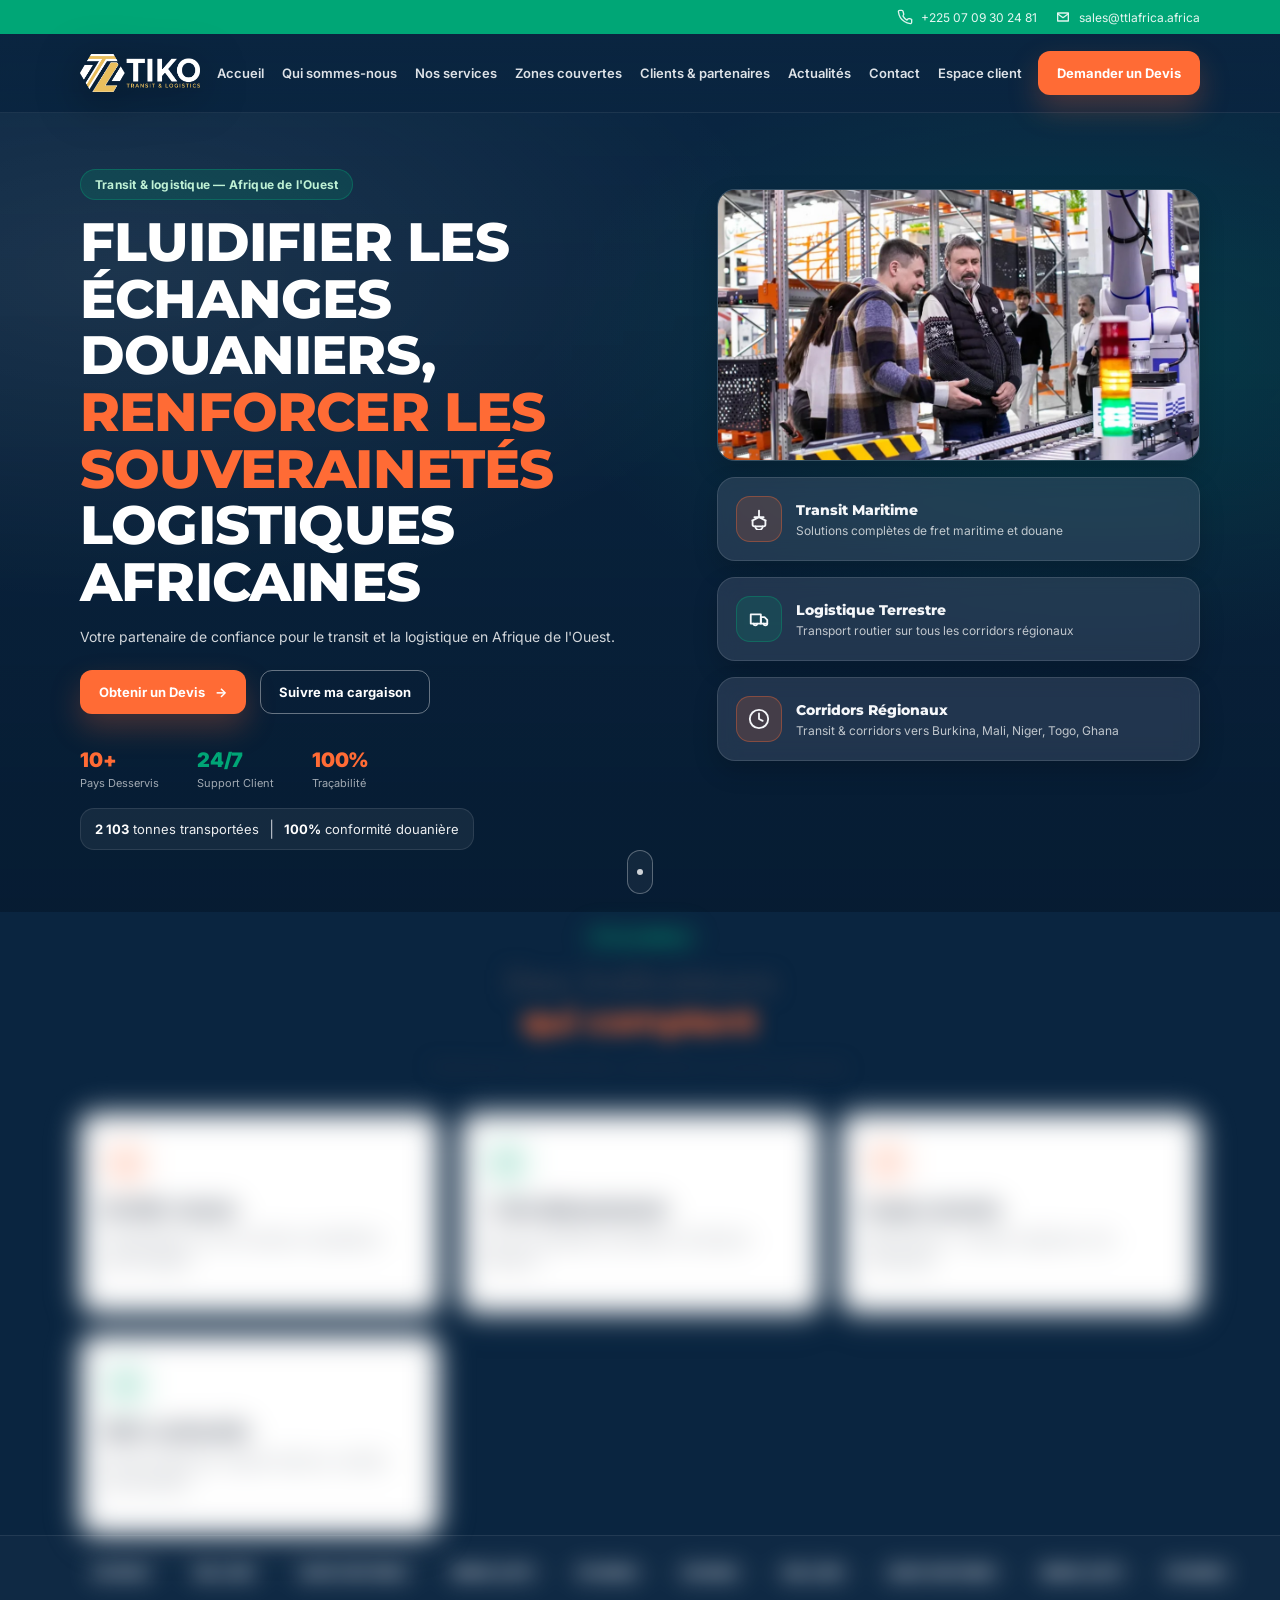
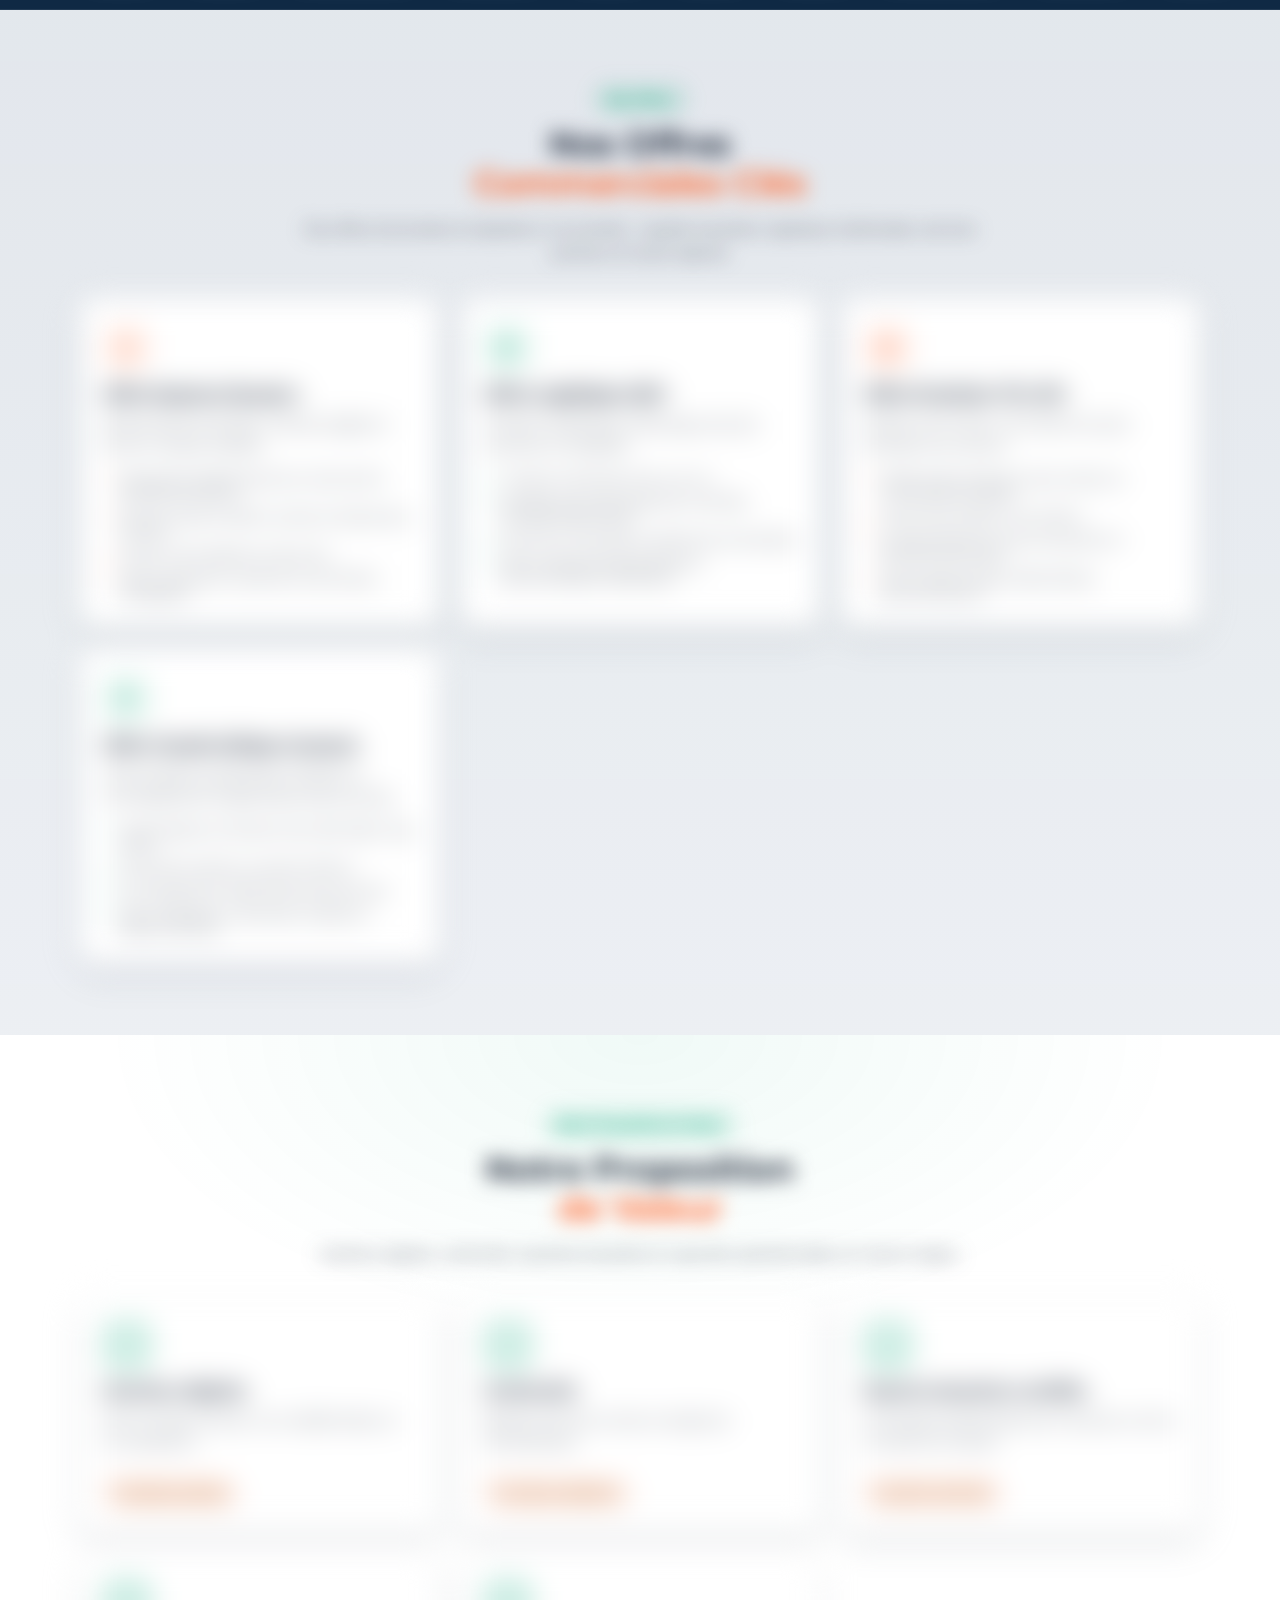
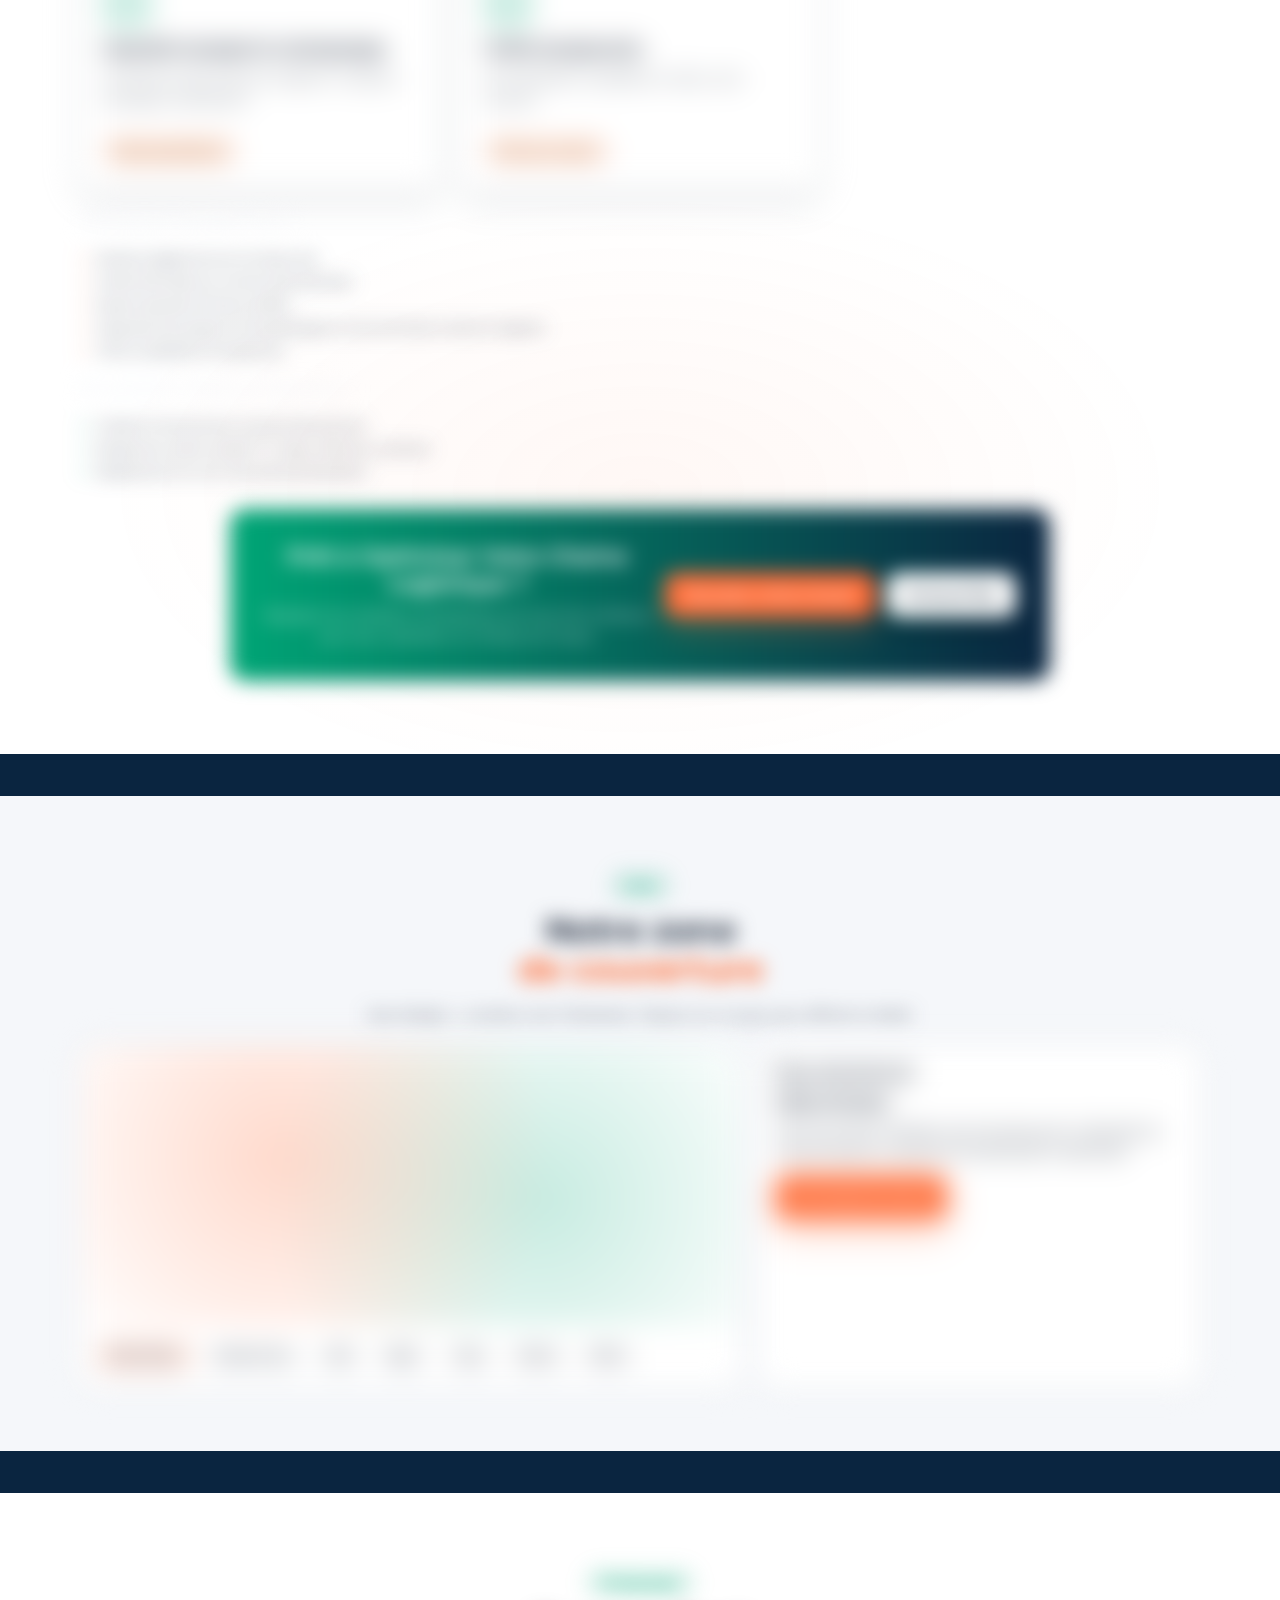
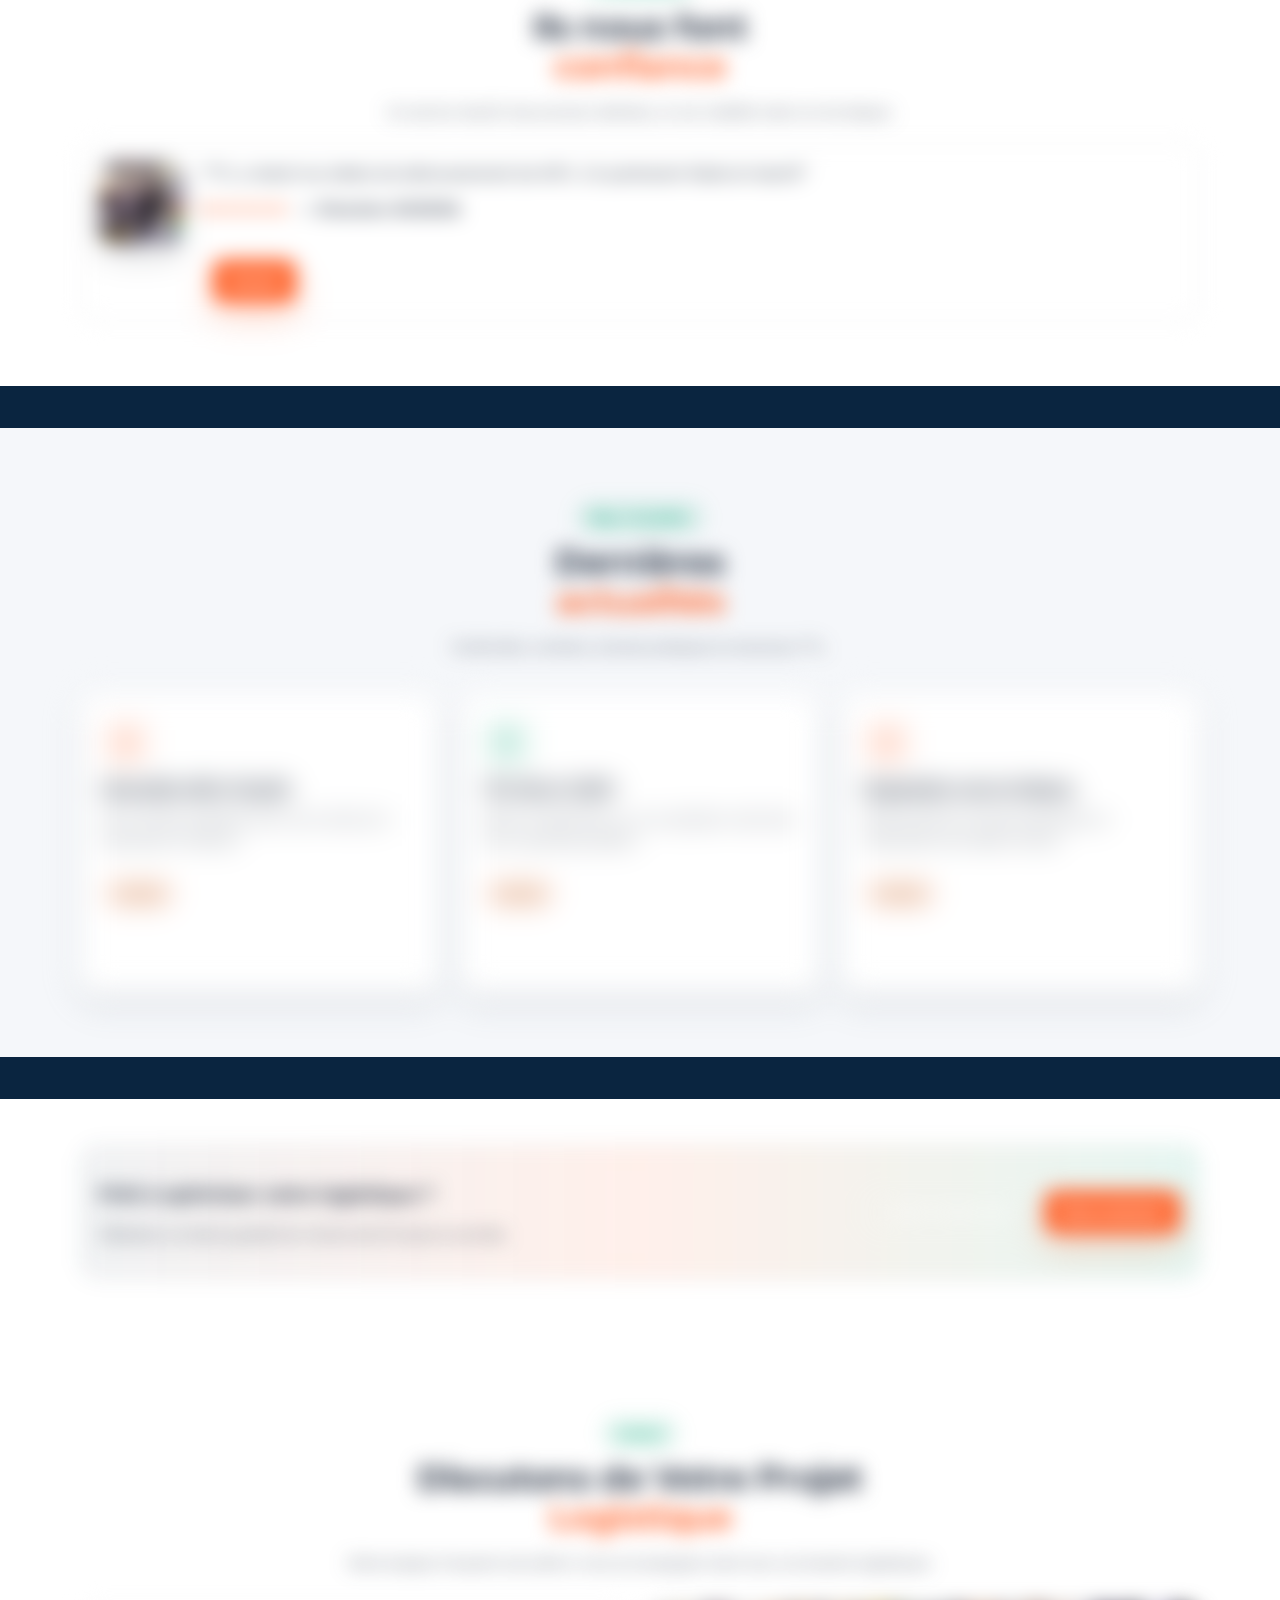
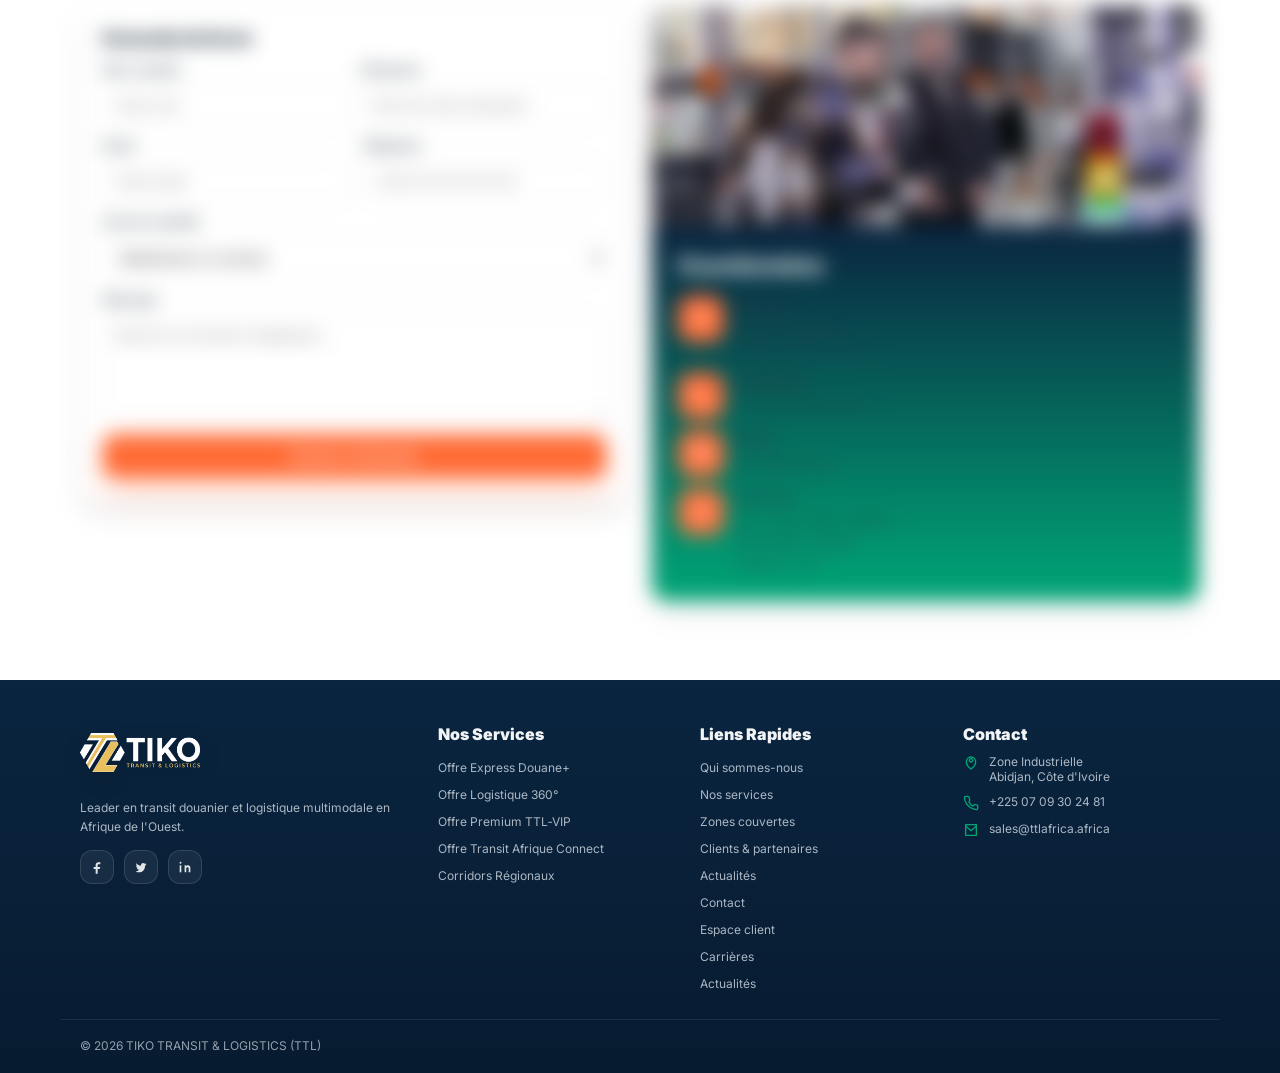
==== commit 8e53f148: "Update index.html" ====
--- a/index.html
+++ b/index.html
@@ -738,7 +738,7 @@
         <div class="footer__brand">
           <div class="brand brand--footer">
             <span class="brand__mark" aria-hidden="true">
-              <img class="brand__logo" src="images/Logo TTL.png" alt="TTL" />
+              <img class="brand__logo" src="images/Logo TTL Blanc 2.png" alt="TTL" />
             </span>
             <span class="brand__text">
               <span class="brand__title">TIKO TRANSIT</span>
